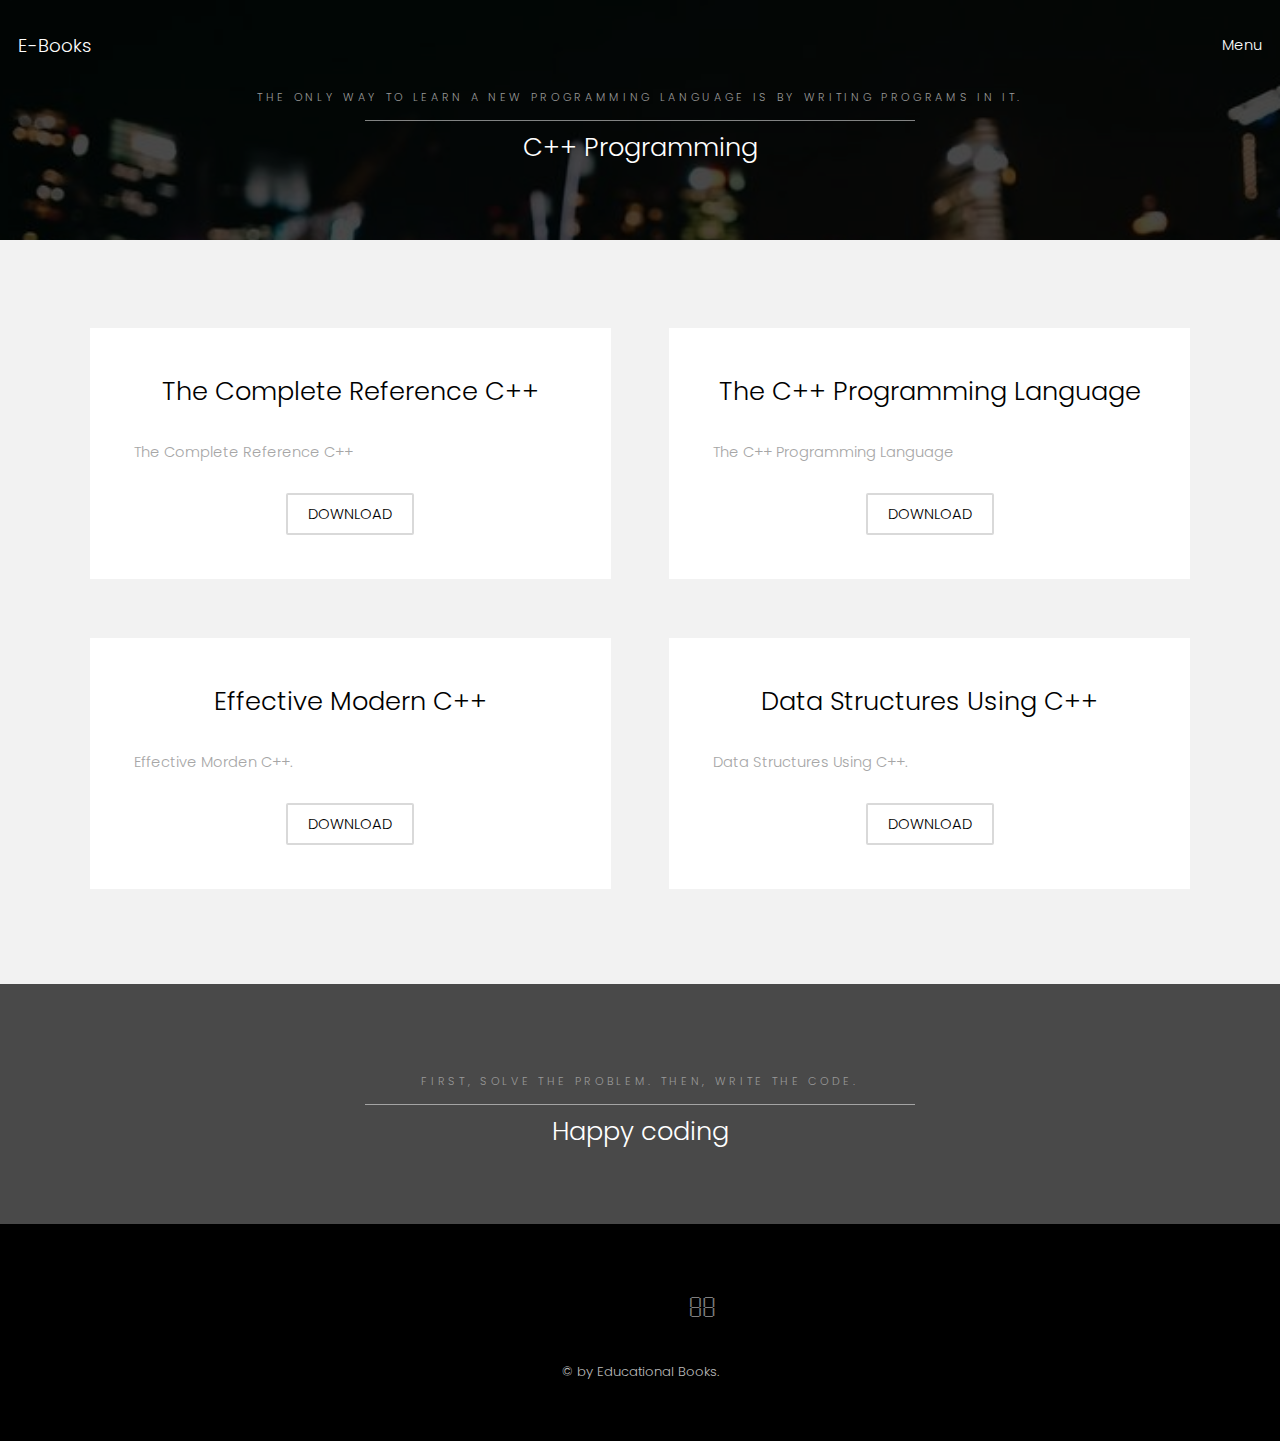
==== c++.html @ a34b933b "Create c++.html" ====
<!DOCTYPE HTML>

<html>

	<head>		<title>Programming E-Books by Educational Books</title>

		<meta charset="utf-8" />

		<meta name="viewport" content="width=device-width, initial-scale=1" />

		<link rel="stylesheet" href="assets/css/main.css" />

	</head>

	<body>

		<!-- Header -->

			<header id="header" class="alt">

				<div class="logo"><a href="index.html">E-Books</a></div>

				<a href="#menu">Menu</a>

			</header>

		<!-- Nav -->

			<nav id="menu">

				<ul class="links">

					<li><a href="index.html">Home</a></li>

					<li><a href="about.html">About</a></li>

				</ul>

			</nav>

		<!-- One -->

			<section id="two" class="wrapper style3">

				<div class="inner">

					<header class="align-center">

						<p>The only way to learn a new programming language is by writing programs in it.</p>

						<h2>C++ Programming</h2>

					</header>

				</div>

			</section>

		<!-- Two -->

			<section id="one" class="wrapper style2">

				<div class="inner">

					<div class="grid-style">

                        <div>

							<div class="box">

								<div class="image fit">

									<img src="images/c++01.jpg" alt="" />

								</div>

								<div class="content">

									<header class="align-center">

										<h2>The Complete Reference C++</h2>

									</header>

									<p>The Complete Reference C++</p>

									<footer class="align-center">

										<a href="#" class="button alt">Download</a>

									</footer>

								</div>

							</div>

						</div>

						<div>

							<div class="box">

								<div class="image fit">

									<img src="images/c++02.jpg" alt="" />

								</div>

								<div class="content">

									<header class="align-center">

										<h2>The C++ Programming Language</h2>

									</header>

									<p>The C++ Programming Language</p>

									<footer class="align-center">

										<a href="#" class="button alt">Download</a>

									</footer>

								</div>

							</div>

						</div>

						<div>

							<div class="box">

								<div class="image fit">

									<img src="images/c++03.jpg" alt="" />

								</div>

								<div class="content">

									<header class="align-center">

										<h2>Effective Modern C++</h2>

									</header>

									<p>Effective Morden C++.</p>

									<footer class="align-center">

										<a href="#" class="button alt">Download</a>

									</footer>

								</div>

							</div>

						</div>

						<div>

							<div class="box">

								<div class="image fit">

									<img src="images/c++04.jpg" alt="" />

								</div>

								<div class="content">

									<header class="align-center">

										<h2>Data Structures Using C++</h2>

									</header>

									<p>Data Structures Using C++.</p>

									<footer class="align-center">

										<a href="#" class="button alt">Download</a>

									</footer>

								</div>

							</div>

						</div>

					</div>

				</div>

			</section>

		<!-- Two -->

			<section id="two" class="wrapper style3">

				<div class="inner">

					<header class="align-center">

						<p>First, solve the problem. Then, write the code.</p>

						<h2>Happy coding</h2>

					</header>

				</div>

			</section>

		

		<!-- Footer -->

			<footer id="footer">

				<div class="container">

					<ul class="icons">

						<li><a href="https://docs.google.com/forms/d/105ndA__Loj4ukpNw7FNiuD5FoVOK4aC4L_nxwxYIgLY/edit?usp=sharing" class="icon fa-twitter"><span class="label">Twitter</span></a></li>

						<li><a href="https://docs.google.com/forms/d/105ndA__Loj4ukpNw7FNiuD5FoVOK4aC4L_nxwxYIgLY/edit?usp=sharing" class="icon fa-facebook"><span class="label">Facebook</span></a></li>

						<li><a href="https://docs.google.com/forms/d/105ndA__Loj4ukpNw7FNiuD5FoVOK4aC4L_nxwxYIgLY/edit?usp=sharing" class="icon fa-instagram"><span class="label">Instagram</span></a></li>

						<li><a href="https://docs.google.com/forms/d/105ndA__Loj4ukpNw7FNiuD5FoVOK4aC4L_nxwxYIgLY/edit?usp=sharing" class="icon fa-envelope-o"><span class="label">Email</span></a></li>

					</ul>

				</div>

				<div class="copyright">

					&copy; by Educational Books.

				</div>

			</footer>

		<!-- Scripts -->

			<script src="assets/js/jquery.min.js"></script>

			<script src="assets/js/jquery.scrollex.min.js"></script>

			<script src="assets/js/skel.min.js"></script>

			<script src="assets/js/util.js"></script>

			<script src="assets/js/main.js"></script>

	</body>

</html>
---- assets/css/main.css ----
@charset "UTF-8";
@import url(font-awesome.min.css);
@import url("https://fonts.googleapis.com/css?family=Poppins:300,400,500,600,700");

/*
	Hielo by TEMPLATED
	templated.co @templatedco
	Released for free under the Creative Commons Attribution 3.0 license (templated.co/license)
*/

/* Reset */

	html, body, div, span, applet, object, iframe, h1, h2, h3, h4, h5, h6, p, blockquote, pre, a, abbr, acronym, address, big, cite, code, del, dfn, em, img, ins, kbd, q, s, samp, small, strike, strong, sub, sup, tt, var, b, u, i, center, dl, dt, dd, ol, ul, li, fieldset, form, label, legend, table, caption, tbody, tfoot, thead, tr, th, td, article, aside, canvas, details, embed, figure, figcaption, footer, header, hgroup, menu, nav, output, ruby, section, summary, time, mark, audio, video {
		margin: 0;
		padding: 0;
		border: 0;
		font-size: 100%;
		font: inherit;
		vertical-align: baseline;
	}

	article, aside, details, figcaption, figure, footer, header, hgroup, menu, nav, section {
		display: block;
	}

	body {
		line-height: 1;
	}

	ol, ul {
		list-style: none;
	}

	blockquote, q {
		quotes: none;
	}

	blockquote:before, blockquote:after, q:before, q:after {
		content: '';
		content: none;
	}

	table {
		border-collapse: collapse;
		border-spacing: 0;
	}

	body {
		-webkit-text-size-adjust: none;
	}

/* Box Model */

	*, *:before, *:after {
		-moz-box-sizing: border-box;
		-webkit-box-sizing: border-box;
		box-sizing: border-box;
	}

/* Containers */

	.container {
		margin-left: auto;
		margin-right: auto;
	}

	.container.\31 25\25 {
		width: 100%;
		max-width: 100rem;
		min-width: 80rem;
	}

	.container.\37 5\25 {
		width: 60rem;
	}

	.container.\35 0\25 {
		width: 40rem;
	}

	.container.\32 5\25 {
		width: 20rem;
	}

	.container {
		width: 80rem;
	}

	@media screen and (max-width: 1680px) {

		.container.\31 25\25 {
			width: 100%;
			max-width: 100rem;
			min-width: 80rem;
		}

		.container.\37 5\25 {
			width: 60rem;
		}

		.container.\35 0\25 {
			width: 40rem;
		}

		.container.\32 5\25 {
			width: 20rem;
		}

		.container {
			width: 80rem;
		}

	}

	@media screen and (max-width: 1280px) {

		.container.\31 25\25 {
			width: 100%;
			max-width: 81.25rem;
			min-width: 65rem;
		}

		.container.\37 5\25 {
			width: 48.75rem;
		}

		.container.\35 0\25 {
			width: 32.5rem;
		}

		.container.\32 5\25 {
			width: 16.25rem;
		}

		.container {
			width: 65rem;
		}

	}

	@media screen and (max-width: 980px) {

		.container.\31 25\25 {
			width: 100%;
			max-width: 112.5%;
			min-width: 90%;
		}

		.container.\37 5\25 {
			width: 67.5%;
		}

		.container.\35 0\25 {
			width: 45%;
		}

		.container.\32 5\25 {
			width: 22.5%;
		}

		.container {
			width: 90%;
		}

	}

	@media screen and (max-width: 736px) {

		.container.\31 25\25 {
			width: 100%;
			max-width: 112.5%;
			min-width: 90%;
		}

		.container.\37 5\25 {
			width: 67.5%;
		}

		.container.\35 0\25 {
			width: 45%;
		}

		.container.\32 5\25 {
			width: 22.5%;
		}

		.container {
			width: 90% !important;
		}

	}

	@media screen and (max-width: 480px) {

		.container.\31 25\25 {
			width: 100%;
			max-width: 112.5%;
			min-width: 90%;
		}

		.container.\37 5\25 {
			width: 67.5%;
		}

		.container.\35 0\25 {
			width: 45%;
		}

		.container.\32 5\25 {
			width: 22.5%;
		}

		.container {
			width: 90% !important;
		}

	}

/* Grid */

	.row {
		border-bottom: solid 1px transparent;
		-moz-box-sizing: border-box;
		-webkit-box-sizing: border-box;
		box-sizing: border-box;
	}

	.row > * {
		float: left;
		-moz-box-sizing: border-box;
		-webkit-box-sizing: border-box;
		box-sizing: border-box;
	}

	.row:after, .row:before {
		content: '';
		display: block;
		clear: both;
		height: 0;
	}

	.row.uniform > * > :first-child {
		margin-top: 0;
	}

	.row.uniform > * > :last-child {
		margin-bottom: 0;
	}

	.row.\30 \25 > * {
		padding: 0 0 0 0rem;
	}

	.row.\30 \25 {
		margin: 0 0 -1px 0rem;
	}

	.row.uniform.\30 \25 > * {
		padding: 0rem 0 0 0rem;
	}

	.row.uniform.\30 \25 {
		margin: 0rem 0 -1px 0rem;
	}

	.row > * {
		padding: 0 0 0 2rem;
	}

	.row {
		margin: 0 0 -1px -2rem;
	}

	.row.uniform > * {
		padding: 2rem 0 0 2rem;
	}

	.row.uniform {
		margin: -2rem 0 -1px -2rem;
	}

	.row.\32 00\25 > * {
		padding: 0 0 0 4rem;
	}

	.row.\32 00\25 {
		margin: 0 0 -1px -4rem;
	}

	.row.uniform.\32 00\25 > * {
		padding: 4rem 0 0 4rem;
	}

	.row.uniform.\32 00\25 {
		margin: -4rem 0 -1px -4rem;
	}

	.row.\31 50\25 > * {
		padding: 0 0 0 3rem;
	}

	.row.\31 50\25 {
		margin: 0 0 -1px -3rem;
	}

	.row.uniform.\31 50\25 > * {
		padding: 3rem 0 0 3rem;
	}

	.row.uniform.\31 50\25 {
		margin: -3rem 0 -1px -3rem;
	}

	.row.\35 0\25 > * {
		padding: 0 0 0 1rem;
	}

	.row.\35 0\25 {
		margin: 0 0 -1px -1rem;
	}

	.row.uniform.\35 0\25 > * {
		padding: 1rem 0 0 1rem;
	}

	.row.uniform.\35 0\25 {
		margin: -1rem 0 -1px -1rem;
	}

	.row.\32 5\25 > * {
		padding: 0 0 0 0.5rem;
	}

	.row.\32 5\25 {
		margin: 0 0 -1px -0.5rem;
	}

	.row.uniform.\32 5\25 > * {
		padding: 0.5rem 0 0 0.5rem;
	}

	.row.uniform.\32 5\25 {
		margin: -0.5rem 0 -1px -0.5rem;
	}

	.\31 2u, .\31 2u\24 {
		width: 100%;
		clear: none;
		margin-left: 0;
	}

	.\31 1u, .\31 1u\24 {
		width: 91.6666666667%;
		clear: none;
		margin-left: 0;
	}

	.\31 0u, .\31 0u\24 {
		width: 83.3333333333%;
		clear: none;
		margin-left: 0;
	}

	.\39 u, .\39 u\24 {
		width: 75%;
		clear: none;
		margin-left: 0;
	}

	.\38 u, .\38 u\24 {
		width: 66.6666666667%;
		clear: none;
		margin-left: 0;
	}

	.\37 u, .\37 u\24 {
		width: 58.3333333333%;
		clear: none;
		margin-left: 0;
	}

	.\36 u, .\36 u\24 {
		width: 50%;
		clear: none;
		margin-left: 0;
	}

	.\35 u, .\35 u\24 {
		width: 41.6666666667%;
		clear: none;
		margin-left: 0;
	}

	.\34 u, .\34 u\24 {
		width: 33.3333333333%;
		clear: none;
		margin-left: 0;
	}

	.\33 u, .\33 u\24 {
		width: 25%;
		clear: none;
		margin-left: 0;
	}

	.\32 u, .\32 u\24 {
		width: 16.6666666667%;
		clear: none;
		margin-left: 0;
	}

	.\31 u, .\31 u\24 {
		width: 8.3333333333%;
		clear: none;
		margin-left: 0;
	}

	.\31 2u\24 + *,
	.\31 1u\24 + *,
	.\31 0u\24 + *,
	.\39 u\24 + *,
	.\38 u\24 + *,
	.\37 u\24 + *,
	.\36 u\24 + *,
	.\35 u\24 + *,
	.\34 u\24 + *,
	.\33 u\24 + *,
	.\32 u\24 + *,
	.\31 u\24 + * {
		clear: left;
	}

	.\-11u {
		margin-left: 91.66667%;
	}

	.\-10u {
		margin-left: 83.33333%;
	}

	.\-9u {
		margin-left: 75%;
	}

	.\-8u {
		margin-left: 66.66667%;
	}

	.\-7u {
		margin-left: 58.33333%;
	}

	.\-6u {
		margin-left: 50%;
	}

	.\-5u {
		margin-left: 41.66667%;
	}

	.\-4u {
		margin-left: 33.33333%;
	}

	.\-3u {
		margin-left: 25%;
	}

	.\-2u {
		margin-left: 16.66667%;
	}

	.\-1u {
		margin-left: 8.33333%;
	}

	@media screen and (max-width: 1680px) {

		.row > * {
			padding: 0 0 0 2rem;
		}

		.row {
			margin: 0 0 -1px -2rem;
		}

		.row.uniform > * {
			padding: 2rem 0 0 2rem;
		}

		.row.uniform {
			margin: -2rem 0 -1px -2rem;
		}

		.row.\32 00\25 > * {
			padding: 0 0 0 4rem;
		}

		.row.\32 00\25 {
			margin: 0 0 -1px -4rem;
		}

		.row.uniform.\32 00\25 > * {
			padding: 4rem 0 0 4rem;
		}

		.row.uniform.\32 00\25 {
			margin: -4rem 0 -1px -4rem;
		}

		.row.\31 50\25 > * {
			padding: 0 0 0 3rem;
		}

		.row.\31 50\25 {
			margin: 0 0 -1px -3rem;
		}

		.row.uniform.\31 50\25 > * {
			padding: 3rem 0 0 3rem;
		}

		.row.uniform.\31 50\25 {
			margin: -3rem 0 -1px -3rem;
		}

		.row.\35 0\25 > * {
			padding: 0 0 0 1rem;
		}

		.row.\35 0\25 {
			margin: 0 0 -1px -1rem;
		}

		.row.uniform.\35 0\25 > * {
			padding: 1rem 0 0 1rem;
		}

		.row.uniform.\35 0\25 {
			margin: -1rem 0 -1px -1rem;
		}

		.row.\32 5\25 > * {
			padding: 0 0 0 0.5rem;
		}

		.row.\32 5\25 {
			margin: 0 0 -1px -0.5rem;
		}

		.row.uniform.\32 5\25 > * {
			padding: 0.5rem 0 0 0.5rem;
		}

		.row.uniform.\32 5\25 {
			margin: -0.5rem 0 -1px -0.5rem;
		}

		.\31 2u\28xlarge\29, .\31 2u\24\28xlarge\29 {
			width: 100%;
			clear: none;
			margin-left: 0;
		}

		.\31 1u\28xlarge\29, .\31 1u\24\28xlarge\29 {
			width: 91.6666666667%;
			clear: none;
			margin-left: 0;
		}

		.\31 0u\28xlarge\29, .\31 0u\24\28xlarge\29 {
			width: 83.3333333333%;
			clear: none;
			margin-left: 0;
		}

		.\39 u\28xlarge\29, .\39 u\24\28xlarge\29 {
			width: 75%;
			clear: none;
			margin-left: 0;
		}

		.\38 u\28xlarge\29, .\38 u\24\28xlarge\29 {
			width: 66.6666666667%;
			clear: none;
			margin-left: 0;
		}

		.\37 u\28xlarge\29, .\37 u\24\28xlarge\29 {
			width: 58.3333333333%;
			clear: none;
			margin-left: 0;
		}

		.\36 u\28xlarge\29, .\36 u\24\28xlarge\29 {
			width: 50%;
			clear: none;
			margin-left: 0;
		}

		.\35 u\28xlarge\29, .\35 u\24\28xlarge\29 {
			width: 41.6666666667%;
			clear: none;
			margin-left: 0;
		}

		.\34 u\28xlarge\29, .\34 u\24\28xlarge\29 {
			width: 33.3333333333%;
			clear: none;
			margin-left: 0;
		}

		.\33 u\28xlarge\29, .\33 u\24\28xlarge\29 {
			width: 25%;
			clear: none;
			margin-left: 0;
		}

		.\32 u\28xlarge\29, .\32 u\24\28xlarge\29 {
			width: 16.6666666667%;
			clear: none;
			margin-left: 0;
		}

		.\31 u\28xlarge\29, .\31 u\24\28xlarge\29 {
			width: 8.3333333333%;
			clear: none;
			margin-left: 0;
		}

		.\31 2u\24\28xlarge\29 + *,
		.\31 1u\24\28xlarge\29 + *,
		.\31 0u\24\28xlarge\29 + *,
		.\39 u\24\28xlarge\29 + *,
		.\38 u\24\28xlarge\29 + *,
		.\37 u\24\28xlarge\29 + *,
		.\36 u\24\28xlarge\29 + *,
		.\35 u\24\28xlarge\29 + *,
		.\34 u\24\28xlarge\29 + *,
		.\33 u\24\28xlarge\29 + *,
		.\32 u\24\28xlarge\29 + *,
		.\31 u\24\28xlarge\29 + * {
			clear: left;
		}

		.\-11u\28xlarge\29 {
			margin-left: 91.66667%;
		}

		.\-10u\28xlarge\29 {
			margin-left: 83.33333%;
		}

		.\-9u\28xlarge\29 {
			margin-left: 75%;
		}

		.\-8u\28xlarge\29 {
			margin-left: 66.66667%;
		}

		.\-7u\28xlarge\29 {
			margin-left: 58.33333%;
		}

		.\-6u\28xlarge\29 {
			margin-left: 50%;
		}

		.\-5u\28xlarge\29 {
			margin-left: 41.66667%;
		}

		.\-4u\28xlarge\29 {
			margin-left: 33.33333%;
		}

		.\-3u\28xlarge\29 {
			margin-left: 25%;
		}

		.\-2u\28xlarge\29 {
			margin-left: 16.66667%;
		}

		.\-1u\28xlarge\29 {
			margin-left: 8.33333%;
		}

	}

	@media screen and (max-width: 1280px) {

		.row > * {
			padding: 0 0 0 1.5rem;
		}

		.row {
			margin: 0 0 -1px -1.5rem;
		}

		.row.uniform > * {
			padding: 1.5rem 0 0 1.5rem;
		}

		.row.uniform {
			margin: -1.5rem 0 -1px -1.5rem;
		}

		.row.\32 00\25 > * {
			padding: 0 0 0 3rem;
		}

		.row.\32 00\25 {
			margin: 0 0 -1px -3rem;
		}

		.row.uniform.\32 00\25 > * {
			padding: 3rem 0 0 3rem;
		}

		.row.uniform.\32 00\25 {
			margin: -3rem 0 -1px -3rem;
		}

		.row.\31 50\25 > * {
			padding: 0 0 0 2.25rem;
		}

		.row.\31 50\25 {
			margin: 0 0 -1px -2.25rem;
		}

		.row.uniform.\31 50\25 > * {
			padding: 2.25rem 0 0 2.25rem;
		}

		.row.uniform.\31 50\25 {
			margin: -2.25rem 0 -1px -2.25rem;
		}

		.row.\35 0\25 > * {
			padding: 0 0 0 0.75rem;
		}

		.row.\35 0\25 {
			margin: 0 0 -1px -0.75rem;
		}

		.row.uniform.\35 0\25 > * {
			padding: 0.75rem 0 0 0.75rem;
		}

		.row.uniform.\35 0\25 {
			margin: -0.75rem 0 -1px -0.75rem;
		}

		.row.\32 5\25 > * {
			padding: 0 0 0 0.375rem;
		}

		.row.\32 5\25 {
			margin: 0 0 -1px -0.375rem;
		}

		.row.uniform.\32 5\25 > * {
			padding: 0.375rem 0 0 0.375rem;
		}

		.row.uniform.\32 5\25 {
			margin: -0.375rem 0 -1px -0.375rem;
		}

		.\31 2u\28large\29, .\31 2u\24\28large\29 {
			width: 100%;
			clear: none;
			margin-left: 0;
		}

		.\31 1u\28large\29, .\31 1u\24\28large\29 {
			width: 91.6666666667%;
			clear: none;
			margin-left: 0;
		}

		.\31 0u\28large\29, .\31 0u\24\28large\29 {
			width: 83.3333333333%;
			clear: none;
			margin-left: 0;
		}

		.\39 u\28large\29, .\39 u\24\28large\29 {
			width: 75%;
			clear: none;
			margin-left: 0;
		}

		.\38 u\28large\29, .\38 u\24\28large\29 {
			width: 66.6666666667%;
			clear: none;
			margin-left: 0;
		}

		.\37 u\28large\29, .\37 u\24\28large\29 {
			width: 58.3333333333%;
			clear: none;
			margin-left: 0;
		}

		.\36 u\28large\29, .\36 u\24\28large\29 {
			width: 50%;
			clear: none;
			margin-left: 0;
		}

		.\35 u\28large\29, .\35 u\24\28large\29 {
			width: 41.6666666667%;
			clear: none;
			margin-left: 0;
		}

		.\34 u\28large\29, .\34 u\24\28large\29 {
			width: 33.3333333333%;
			clear: none;
			margin-left: 0;
		}

		.\33 u\28large\29, .\33 u\24\28large\29 {
			width: 25%;
			clear: none;
			margin-left: 0;
		}

		.\32 u\28large\29, .\32 u\24\28large\29 {
			width: 16.6666666667%;
			clear: none;
			margin-left: 0;
		}

		.\31 u\28large\29, .\31 u\24\28large\29 {
			width: 8.3333333333%;
			clear: none;
			margin-left: 0;
		}

		.\31 2u\24\28large\29 + *,
		.\31 1u\24\28large\29 + *,
		.\31 0u\24\28large\29 + *,
		.\39 u\24\28large\29 + *,
		.\38 u\24\28large\29 + *,
		.\37 u\24\28large\29 + *,
		.\36 u\24\28large\29 + *,
		.\35 u\24\28large\29 + *,
		.\34 u\24\28large\29 + *,
		.\33 u\24\28large\29 + *,
		.\32 u\24\28large\29 + *,
		.\31 u\24\28large\29 + * {
			clear: left;
		}

		.\-11u\28large\29 {
			margin-left: 91.66667%;
		}

		.\-10u\28large\29 {
			margin-left: 83.33333%;
		}

		.\-9u\28large\29 {
			margin-left: 75%;
		}

		.\-8u\28large\29 {
			margin-left: 66.66667%;
		}

		.\-7u\28large\29 {
			margin-left: 58.33333%;
		}

		.\-6u\28large\29 {
			margin-left: 50%;
		}

		.\-5u\28large\29 {
			margin-left: 41.66667%;
		}

		.\-4u\28large\29 {
			margin-left: 33.33333%;
		}

		.\-3u\28large\29 {
			margin-left: 25%;
		}

		.\-2u\28large\29 {
			margin-left: 16.66667%;
		}

		.\-1u\28large\29 {
			margin-left: 8.33333%;
		}

	}

	@media screen and (max-width: 980px) {

		.row > * {
			padding: 0 0 0 1.5rem;
		}

		.row {
			margin: 0 0 -1px -1.5rem;
		}

		.row.uniform > * {
			padding: 1.5rem 0 0 1.5rem;
		}

		.row.uniform {
			margin: -1.5rem 0 -1px -1.5rem;
		}

		.row.\32 00\25 > * {
			padding: 0 0 0 3rem;
		}

		.row.\32 00\25 {
			margin: 0 0 -1px -3rem;
		}

		.row.uniform.\32 00\25 > * {
			padding: 3rem 0 0 3rem;
		}

		.row.uniform.\32 00\25 {
			margin: -3rem 0 -1px -3rem;
		}

		.row.\31 50\25 > * {
			padding: 0 0 0 2.25rem;
		}

		.row.\31 50\25 {
			margin: 0 0 -1px -2.25rem;
		}

		.row.uniform.\31 50\25 > * {
			padding: 2.25rem 0 0 2.25rem;
		}

		.row.uniform.\31 50\25 {
			margin: -2.25rem 0 -1px -2.25rem;
		}

		.row.\35 0\25 > * {
			padding: 0 0 0 0.75rem;
		}

		.row.\35 0\25 {
			margin: 0 0 -1px -0.75rem;
		}

		.row.uniform.\35 0\25 > * {
			padding: 0.75rem 0 0 0.75rem;
		}

		.row.uniform.\35 0\25 {
			margin: -0.75rem 0 -1px -0.75rem;
		}

		.row.\32 5\25 > * {
			padding: 0 0 0 0.375rem;
		}

		.row.\32 5\25 {
			margin: 0 0 -1px -0.375rem;
		}

		.row.uniform.\32 5\25 > * {
			padding: 0.375rem 0 0 0.375rem;
		}

		.row.uniform.\32 5\25 {
			margin: -0.375rem 0 -1px -0.375rem;
		}

		.\31 2u\28medium\29, .\31 2u\24\28medium\29 {
			width: 100%;
			clear: none;
			margin-left: 0;
		}

		.\31 1u\28medium\29, .\31 1u\24\28medium\29 {
			width: 91.6666666667%;
			clear: none;
			margin-left: 0;
		}

		.\31 0u\28medium\29, .\31 0u\24\28medium\29 {
			width: 83.3333333333%;
			clear: none;
			margin-left: 0;
		}

		.\39 u\28medium\29, .\39 u\24\28medium\29 {
			width: 75%;
			clear: none;
			margin-left: 0;
		}

		.\38 u\28medium\29, .\38 u\24\28medium\29 {
			width: 66.6666666667%;
			clear: none;
			margin-left: 0;
		}

		.\37 u\28medium\29, .\37 u\24\28medium\29 {
			width: 58.3333333333%;
			clear: none;
			margin-left: 0;
		}

		.\36 u\28medium\29, .\36 u\24\28medium\29 {
			width: 50%;
			clear: none;
			margin-left: 0;
		}

		.\35 u\28medium\29, .\35 u\24\28medium\29 {
			width: 41.6666666667%;
			clear: none;
			margin-left: 0;
		}

		.\34 u\28medium\29, .\34 u\24\28medium\29 {
			width: 33.3333333333%;
			clear: none;
			margin-left: 0;
		}

		.\33 u\28medium\29, .\33 u\24\28medium\29 {
			width: 25%;
			clear: none;
			margin-left: 0;
		}

		.\32 u\28medium\29, .\32 u\24\28medium\29 {
			width: 16.6666666667%;
			clear: none;
			margin-left: 0;
		}

		.\31 u\28medium\29, .\31 u\24\28medium\29 {
			width: 8.3333333333%;
			clear: none;
			margin-left: 0;
		}

		.\31 2u\24\28medium\29 + *,
		.\31 1u\24\28medium\29 + *,
		.\31 0u\24\28medium\29 + *,
		.\39 u\24\28medium\29 + *,
		.\38 u\24\28medium\29 + *,
		.\37 u\24\28medium\29 + *,
		.\36 u\24\28medium\29 + *,
		.\35 u\24\28medium\29 + *,
		.\34 u\24\28medium\29 + *,
		.\33 u\24\28medium\29 + *,
		.\32 u\24\28medium\29 + *,
		.\31 u\24\28medium\29 + * {
			clear: left;
		}

		.\-11u\28medium\29 {
			margin-left: 91.66667%;
		}

		.\-10u\28medium\29 {
			margin-left: 83.33333%;
		}

		.\-9u\28medium\29 {
			margin-left: 75%;
		}

		.\-8u\28medium\29 {
			margin-left: 66.66667%;
		}

		.\-7u\28medium\29 {
			margin-left: 58.33333%;
		}

		.\-6u\28medium\29 {
			margin-left: 50%;
		}

		.\-5u\28medium\29 {
			margin-left: 41.66667%;
		}

		.\-4u\28medium\29 {
			margin-left: 33.33333%;
		}

		.\-3u\28medium\29 {
			margin-left: 25%;
		}

		.\-2u\28medium\29 {
			margin-left: 16.66667%;
		}

		.\-1u\28medium\29 {
			margin-left: 8.33333%;
		}

	}

	@media screen and (max-width: 736px) {

		.row > * {
			padding: 0 0 0 1.25rem;
		}

		.row {
			margin: 0 0 -1px -1.25rem;
		}

		.row.uniform > * {
			padding: 1.25rem 0 0 1.25rem;
		}

		.row.uniform {
			margin: -1.25rem 0 -1px -1.25rem;
		}

		.row.\32 00\25 > * {
			padding: 0 0 0 2.5rem;
		}

		.row.\32 00\25 {
			margin: 0 0 -1px -2.5rem;
		}

		.row.uniform.\32 00\25 > * {
			padding: 2.5rem 0 0 2.5rem;
		}

		.row.uniform.\32 00\25 {
			margin: -2.5rem 0 -1px -2.5rem;
		}

		.row.\31 50\25 > * {
			padding: 0 0 0 1.875rem;
		}

		.row.\31 50\25 {
			margin: 0 0 -1px -1.875rem;
		}

		.row.uniform.\31 50\25 > * {
			padding: 1.875rem 0 0 1.875rem;
		}

		.row.uniform.\31 50\25 {
			margin: -1.875rem 0 -1px -1.875rem;
		}

		.row.\35 0\25 > * {
			padding: 0 0 0 0.625rem;
		}

		.row.\35 0\25 {
			margin: 0 0 -1px -0.625rem;
		}

		.row.uniform.\35 0\25 > * {
			padding: 0.625rem 0 0 0.625rem;
		}

		.row.uniform.\35 0\25 {
			margin: -0.625rem 0 -1px -0.625rem;
		}

		.row.\32 5\25 > * {
			padding: 0 0 0 0.3125rem;
		}

		.row.\32 5\25 {
			margin: 0 0 -1px -0.3125rem;
		}

		.row.uniform.\32 5\25 > * {
			padding: 0.3125rem 0 0 0.3125rem;
		}

		.row.uniform.\32 5\25 {
			margin: -0.3125rem 0 -1px -0.3125rem;
		}

		.\31 2u\28small\29, .\31 2u\24\28small\29 {
			width: 100%;
			clear: none;
			margin-left: 0;
		}

		.\31 1u\28small\29, .\31 1u\24\28small\29 {
			width: 91.6666666667%;
			clear: none;
			margin-left: 0;
		}

		.\31 0u\28small\29, .\31 0u\24\28small\29 {
			width: 83.3333333333%;
			clear: none;
			margin-left: 0;
		}

		.\39 u\28small\29, .\39 u\24\28small\29 {
			width: 75%;
			clear: none;
			margin-left: 0;
		}

		.\38 u\28small\29, .\38 u\24\28small\29 {
			width: 66.6666666667%;
			clear: none;
			margin-left: 0;
		}

		.\37 u\28small\29, .\37 u\24\28small\29 {
			width: 58.3333333333%;
			clear: none;
			margin-left: 0;
		}

		.\36 u\28small\29, .\36 u\24\28small\29 {
			width: 50%;
			clear: none;
			margin-left: 0;
		}

		.\35 u\28small\29, .\35 u\24\28small\29 {
			width: 41.6666666667%;
			clear: none;
			margin-left: 0;
		}

		.\34 u\28small\29, .\34 u\24\28small\29 {
			width: 33.3333333333%;
			clear: none;
			margin-left: 0;
		}

		.\33 u\28small\29, .\33 u\24\28small\29 {
			width: 25%;
			clear: none;
			margin-left: 0;
		}

		.\32 u\28small\29, .\32 u\24\28small\29 {
			width: 16.6666666667%;
			clear: none;
			margin-left: 0;
		}

		.\31 u\28small\29, .\31 u\24\28small\29 {
			width: 8.3333333333%;
			clear: none;
			margin-left: 0;
		}

		.\31 2u\24\28small\29 + *,
		.\31 1u\24\28small\29 + *,
		.\31 0u\24\28small\29 + *,
		.\39 u\24\28small\29 + *,
		.\38 u\24\28small\29 + *,
		.\37 u\24\28small\29 + *,
		.\36 u\24\28small\29 + *,
		.\35 u\24\28small\29 + *,
		.\34 u\24\28small\29 + *,
		.\33 u\24\28small\29 + *,
		.\32 u\24\28small\29 + *,
		.\31 u\24\28small\29 + * {
			clear: left;
		}

		.\-11u\28small\29 {
			margin-left: 91.66667%;
		}

		.\-10u\28small\29 {
			margin-left: 83.33333%;
		}

		.\-9u\28small\29 {
			margin-left: 75%;
		}

		.\-8u\28small\29 {
			margin-left: 66.66667%;
		}

		.\-7u\28small\29 {
			margin-left: 58.33333%;
		}

		.\-6u\28small\29 {
			margin-left: 50%;
		}

		.\-5u\28small\29 {
			margin-left: 41.66667%;
		}

		.\-4u\28small\29 {
			margin-left: 33.33333%;
		}

		.\-3u\28small\29 {
			margin-left: 25%;
		}

		.\-2u\28small\29 {
			margin-left: 16.66667%;
		}

		.\-1u\28small\29 {
			margin-left: 8.33333%;
		}

	}

	@media screen and (max-width: 480px) {

		.row > * {
			padding: 0 0 0 1.25rem;
		}

		.row {
			margin: 0 0 -1px -1.25rem;
		}

		.row.uniform > * {
			padding: 1.25rem 0 0 1.25rem;
		}

		.row.uniform {
			margin: -1.25rem 0 -1px -1.25rem;
		}

		.row.\32 00\25 > * {
			padding: 0 0 0 2.5rem;
		}

		.row.\32 00\25 {
			margin: 0 0 -1px -2.5rem;
		}

		.row.uniform.\32 00\25 > * {
			padding: 2.5rem 0 0 2.5rem;
		}

		.row.uniform.\32 00\25 {
			margin: -2.5rem 0 -1px -2.5rem;
		}

		.row.\31 50\25 > * {
			padding: 0 0 0 1.875rem;
		}

		.row.\31 50\25 {
			margin: 0 0 -1px -1.875rem;
		}

		.row.uniform.\31 50\25 > * {
			padding: 1.875rem 0 0 1.875rem;
		}

		.row.uniform.\31 50\25 {
			margin: -1.875rem 0 -1px -1.875rem;
		}

		.row.\35 0\25 > * {
			padding: 0 0 0 0.625rem;
		}

		.row.\35 0\25 {
			margin: 0 0 -1px -0.625rem;
		}

		.row.uniform.\35 0\25 > * {
			padding: 0.625rem 0 0 0.625rem;
		}

		.row.uniform.\35 0\25 {
			margin: -0.625rem 0 -1px -0.625rem;
		}

		.row.\32 5\25 > * {
			padding: 0 0 0 0.3125rem;
		}

		.row.\32 5\25 {
			margin: 0 0 -1px -0.3125rem;
		}

		.row.uniform.\32 5\25 > * {
			padding: 0.3125rem 0 0 0.3125rem;
		}

		.row.uniform.\32 5\25 {
			margin: -0.3125rem 0 -1px -0.3125rem;
		}

		.\31 2u\28xsmall\29, .\31 2u\24\28xsmall\29 {
			width: 100%;
			clear: none;
			margin-left: 0;
		}

		.\31 1u\28xsmall\29, .\31 1u\24\28xsmall\29 {
			width: 91.6666666667%;
			clear: none;
			margin-left: 0;
		}

		.\31 0u\28xsmall\29, .\31 0u\24\28xsmall\29 {
			width: 83.3333333333%;
			clear: none;
			margin-left: 0;
		}

		.\39 u\28xsmall\29, .\39 u\24\28xsmall\29 {
			width: 75%;
			clear: none;
			margin-left: 0;
		}

		.\38 u\28xsmall\29, .\38 u\24\28xsmall\29 {
			width: 66.6666666667%;
			clear: none;
			margin-left: 0;
		}

		.\37 u\28xsmall\29, .\37 u\24\28xsmall\29 {
			width: 58.3333333333%;
			clear: none;
			margin-left: 0;
		}

		.\36 u\28xsmall\29, .\36 u\24\28xsmall\29 {
			width: 50%;
			clear: none;
			margin-left: 0;
		}

		.\35 u\28xsmall\29, .\35 u\24\28xsmall\29 {
			width: 41.6666666667%;
			clear: none;
			margin-left: 0;
		}

		.\34 u\28xsmall\29, .\34 u\24\28xsmall\29 {
			width: 33.3333333333%;
			clear: none;
			margin-left: 0;
		}

		.\33 u\28xsmall\29, .\33 u\24\28xsmall\29 {
			width: 25%;
			clear: none;
			margin-left: 0;
		}

		.\32 u\28xsmall\29, .\32 u\24\28xsmall\29 {
			width: 16.6666666667%;
			clear: none;
			margin-left: 0;
		}

		.\31 u\28xsmall\29, .\31 u\24\28xsmall\29 {
			width: 8.3333333333%;
			clear: none;
			margin-left: 0;
		}

		.\31 2u\24\28xsmall\29 + *,
		.\31 1u\24\28xsmall\29 + *,
		.\31 0u\24\28xsmall\29 + *,
		.\39 u\24\28xsmall\29 + *,
		.\38 u\24\28xsmall\29 + *,
		.\37 u\24\28xsmall\29 + *,
		.\36 u\24\28xsmall\29 + *,
		.\35 u\24\28xsmall\29 + *,
		.\34 u\24\28xsmall\29 + *,
		.\33 u\24\28xsmall\29 + *,
		.\32 u\24\28xsmall\29 + *,
		.\31 u\24\28xsmall\29 + * {
			clear: left;
		}

		.\-11u\28xsmall\29 {
			margin-left: 91.66667%;
		}

		.\-10u\28xsmall\29 {
			margin-left: 83.33333%;
		}

		.\-9u\28xsmall\29 {
			margin-left: 75%;
		}

		.\-8u\28xsmall\29 {
			margin-left: 66.66667%;
		}

		.\-7u\28xsmall\29 {
			margin-left: 58.33333%;
		}

		.\-6u\28xsmall\29 {
			margin-left: 50%;
		}

		.\-5u\28xsmall\29 {
			margin-left: 41.66667%;
		}

		.\-4u\28xsmall\29 {
			margin-left: 33.33333%;
		}

		.\-3u\28xsmall\29 {
			margin-left: 25%;
		}

		.\-2u\28xsmall\29 {
			margin-left: 16.66667%;
		}

		.\-1u\28xsmall\29 {
			margin-left: 8.33333%;
		}

	}

/* Basic */

	@-ms-viewport {
		width: device-width;
	}

	body {
		-ms-overflow-style: scrollbar;
	}

	@media screen and (max-width: 480px) {

		html, body {
			min-width: 320px;
		}

	}

	body {
		background: #fff;
	}

		body.is-loading *, body.is-loading *:before, body.is-loading *:after {
			-moz-animation: none !important;
			-webkit-animation: none !important;
			-ms-animation: none !important;
			animation: none !important;
			-moz-transition: none !important;
			-webkit-transition: none !important;
			-ms-transition: none !important;
			transition: none !important;
		}

/* Type */

	html {
		font-size: 13pt;
	}

		@media screen and (max-width: 1680px) {

			html {
				font-size: 11pt;
			}

		}

		@media screen and (max-width: 1280px) {

			html {
				font-size: 11pt;
			}

		}

		@media screen and (max-width: 980px) {

			html {
				font-size: 12pt;
			}

		}

		@media screen and (max-width: 736px) {

			html {
				font-size: 12pt;
			}

		}

		@media screen and (max-width: 480px) {

			html {
				font-size: 12pt;
			}

		}

	body {
		background-color: #fff;
		color: #444;
	}

	body, input, select, textarea {
		font-family: "Poppins", sans-serif;
		font-weight: 300;
		font-size: 1rem;
		line-height: 1.65;
	}

	a {
		text-decoration: underline;
	}

		a:hover {
			text-decoration: none;
		}

	strong, b {
		font-weight: 600;
	}

	em, i {
		font-style: italic;
	}

	p {
		margin: 0 0 2rem 0;
	}

		p.special {
			text-transform: uppercase;
			font-size: .75rem;
			font-weight: 300;
			margin: 0 0 .5rem 0;
			padding: 0 0 1rem 0;
			letter-spacing: .25rem;
		}

			p.special:after {
				content: '';
				position: absolute;
				margin: auto;
				right: 0;
				bottom: 0;
				left: 0;
				width: 50%;
				height: 1px;
				background-color: rgba(0, 0, 0, 0.125);
			}

	h1, h2, h3, h4, h5, h6 {
		font-weight: 300;
		line-height: 1.5;
		margin: 0 0 1rem 0;
	}

		h1 a, h2 a, h3 a, h4 a, h5 a, h6 a {
			color: inherit;
			text-decoration: none;
		}

	h2 {
		font-size: 1.75rem;
	}

	h3 {
		font-size: 1.35rem;
	}

	h4 {
		font-size: 1.1rem;
	}

	h5 {
		font-size: 0.9rem;
	}

	h6 {
		font-size: 0.7rem;
	}

	sub {
		font-size: 0.8rem;
		position: relative;
		top: 0.5rem;
	}

	sup {
		font-size: 0.8rem;
		position: relative;
		top: -0.5rem;
	}

	blockquote {
		border-left: solid 4px;
		font-style: italic;
		margin: 0 0 2rem 0;
		padding: 0.5rem 0 0.5rem 2rem;
	}

	code {
		border-radius: 2px;
		border: solid 1px;
		font-family: "Courier New", monospace;
		font-size: 0.9rem;
		margin: 0 0.25rem;
		padding: 0.25rem 0.65rem;
	}

	pre {
		-webkit-overflow-scrolling: touch;
		font-family: "Courier New", monospace;
		font-size: 0.9rem;
		margin: 0 0 2rem 0;
	}

		pre code {
			display: block;
			line-height: 1.75;
			padding: 1rem 1.5rem;
			overflow-x: auto;
		}

	hr {
		border: 0;
		border-bottom: solid 1px;
		margin: 2rem 0;
	}

		hr.major {
			margin: 3rem 0;
		}

	.align-left {
		text-align: left;
	}

	.align-center {
		text-align: center;
	}

	.align-right {
		text-align: right;
	}

	input, select, textarea {
		color: #555;
	}

	a {
		color: #8a4680;
	}

	strong, b {
		color: #555;
	}

	h1, h2, h3, h4, h5, h6 {
		color: #555;
	}

	blockquote {
		border-left-color: rgba(144, 144, 144, 0.25);
	}

	code {
		background: rgba(144, 144, 144, 0.075);
		border-color: rgba(144, 144, 144, 0.25);
	}

	hr {
		border-bottom-color: rgba(144, 144, 144, 0.25);
	}

/* Box */

	.box {
		margin-bottom: 2rem;
		background: #FFF;
	}

		.box .image.fit {
			margin: 0;
			border-radius: 0;
		}

			.box .image.fit img {
				border-radius: 0;
			}

		.box header h2 {
			margin-bottom: 2rem;
		}

		.box header p {
			text-transform: uppercase;
			font-size: .75rem;
			font-weight: 300;
			margin: 0 0 .25rem 0;
			padding: 0 0 .75rem 0;
			letter-spacing: .25rem;
		}

			.box header p:after {
				content: '';
				position: absolute;
				margin: auto;
				right: 0;
				bottom: 0;
				left: 0;
				width: 50%;
				height: 1px;
				background-color: rgba(0, 0, 0, 0.125);
			}

		.box .content {
			padding: 3rem;
		}

		.box > :last-child,
		.box > :last-child > :last-child,
		.box > :last-child > :last-child > :last-child {
			margin-bottom: 0;
		}

		.box.alt {
			border: 0;
			border-radius: 0;
			padding: 0;
		}

		@media screen and (max-width: 736px) {

			.box .content {
				padding: 2rem;
			}

		}

	.box {
		border-color: rgba(144, 144, 144, 0.25);
	}

/* Button */

	input[type="submit"],
	input[type="reset"],
	input[type="button"],
	button,
	.button {
		-moz-appearance: none;
		-webkit-appearance: none;
		-ms-appearance: none;
		appearance: none;
		-moz-transition: background-color 0.2s ease-in-out, color 0.2s ease-in-out;
		-webkit-transition: background-color 0.2s ease-in-out, color 0.2s ease-in-out;
		-ms-transition: background-color 0.2s ease-in-out, color 0.2s ease-in-out;
		transition: background-color 0.2s ease-in-out, color 0.2s ease-in-out;
		border-radius: 2px;
		border: 0;
		cursor: pointer;
		display: inline-block;
		font-weight: 300;
		height: 2.85rem;
		line-height: 2.95rem;
		padding: 0 1.5rem;
		text-align: center;
		text-decoration: none;
		text-transform: uppercase;
		white-space: nowrap;
	}

		input[type="submit"].icon,
		input[type="reset"].icon,
		input[type="button"].icon,
		button.icon,
		.button.icon {
			padding-left: 1.35rem;
		}

			input[type="submit"].icon:before,
			input[type="reset"].icon:before,
			input[type="button"].icon:before,
			button.icon:before,
			.button.icon:before {
				margin-right: 0.5rem;
			}

		input[type="submit"].fit,
		input[type="reset"].fit,
		input[type="button"].fit,
		button.fit,
		.button.fit {
			display: block;
			margin: 0 0 1rem 0;
			width: 100%;
		}

		input[type="submit"].small,
		input[type="reset"].small,
		input[type="button"].small,
		button.small,
		.button.small {
			font-size: 0.8rem;
		}

		input[type="submit"].big,
		input[type="reset"].big,
		input[type="button"].big,
		button.big,
		.button.big {
			font-size: 1.35rem;
		}

		input[type="submit"].disabled, input[type="submit"]:disabled,
		input[type="reset"].disabled,
		input[type="reset"]:disabled,
		input[type="button"].disabled,
		input[type="button"]:disabled,
		button.disabled,
		button:disabled,
		.button.disabled,
		.button:disabled {
			-moz-pointer-events: none;
			-webkit-pointer-events: none;
			-ms-pointer-events: none;
			pointer-events: none;
			opacity: 0.25;
		}

		@media screen and (max-width: 480px) {

			input[type="submit"],
			input[type="reset"],
			input[type="button"],
			button,
			.button {
				padding: 0;
				width: 100%;
			}

		}

	input[type="submit"],
	input[type="reset"],
	input[type="button"],
	button,
	.button {
		background-color: #f2f2f2;
		color: #000 !important;
	}

		input[type="submit"]:hover,
		input[type="reset"]:hover,
		input[type="button"]:hover,
		button:hover,
		.button:hover {
			background-color: white;
		}

		input[type="submit"]:active,
		input[type="reset"]:active,
		input[type="button"]:active,
		button:active,
		.button:active {
			background-color: #e5e5e5;
		}

		input[type="submit"].alt,
		input[type="reset"].alt,
		input[type="button"].alt,
		button.alt,
		.button.alt {
			background-color: transparent;
			box-shadow: inset 0 0 0 2px rgba(144, 144, 144, 0.25);
			color: #555 !important;
		}

			input[type="submit"].alt:hover,
			input[type="reset"].alt:hover,
			input[type="button"].alt:hover,
			button.alt:hover,
			.button.alt:hover {
				background-color: rgba(144, 144, 144, 0.075);
			}

			input[type="submit"].alt:active,
			input[type="reset"].alt:active,
			input[type="button"].alt:active,
			button.alt:active,
			.button.alt:active {
				background-color: rgba(144, 144, 144, 0.2);
			}

			input[type="submit"].alt.icon:before,
			input[type="reset"].alt.icon:before,
			input[type="button"].alt.icon:before,
			button.alt.icon:before,
			.button.alt.icon:before {
				color: #bbb;
			}

		input[type="submit"].special,
		input[type="reset"].special,
		input[type="button"].special,
		button.special,
		.button.special {
			background-color: #8a4680;
			color: #ffffff !important;
		}

			input[type="submit"].special:hover,
			input[type="reset"].special:hover,
			input[type="button"].special:hover,
			button.special:hover,
			.button.special:hover {
				background-color: #9b4f90;
			}

			input[type="submit"].special:active,
			input[type="reset"].special:active,
			input[type="button"].special:active,
			button.special:active,
			.button.special:active {
				background-color: #793d70;
			}

/* Form */

	form {
		margin: 0 0 2rem 0;
	}

	label {
		display: block;
		font-size: 0.9rem;
		font-weight: 700;
		margin: 0 0 1rem 0;
	}

	input[type="text"],
	input[type="password"],
	input[type="email"],
	select,
	textarea {
		-moz-appearance: none;
		-webkit-appearance: none;
		-ms-appearance: none;
		appearance: none;
		border-radius: 2px;
		border: none;
		border: solid 1px;
		color: inherit;
		display: block;
		outline: 0;
		padding: 0 1rem;
		text-decoration: none;
		width: 100%;
	}

		input[type="text"]:invalid,
		input[type="password"]:invalid,
		input[type="email"]:invalid,
		select:invalid,
		textarea:invalid {
			box-shadow: none;
		}

	.select-wrapper {
		text-decoration: none;
		display: block;
		position: relative;
	}

		.select-wrapper:before {
			-moz-osx-font-smoothing: grayscale;
			-webkit-font-smoothing: antialiased;
			font-family: FontAwesome;
			font-style: normal;
			font-weight: normal;
			text-transform: none !important;
		}

		.select-wrapper:before {
			content: '\f078';
			display: block;
			height: 2.75rem;
			line-height: 2.75rem;
			pointer-events: none;
			position: absolute;
			right: 0;
			text-align: center;
			top: 0;
			width: 2.75rem;
		}

		.select-wrapper select::-ms-expand {
			display: none;
		}

	input[type="text"],
	input[type="password"],
	input[type="email"],
	select {
		height: 2.75rem;
	}

	textarea {
		padding: 0.75rem 1rem;
	}

	input[type="checkbox"],
	input[type="radio"] {
		-moz-appearance: none;
		-webkit-appearance: none;
		-ms-appearance: none;
		appearance: none;
		display: block;
		float: left;
		margin-right: -2rem;
		opacity: 0;
		width: 1rem;
		z-index: -1;
	}

		input[type="checkbox"] + label,
		input[type="radio"] + label {
			text-decoration: none;
			cursor: pointer;
			display: inline-block;
			font-size: 1rem;
			font-weight: 400;
			padding-left: 2.4rem;
			padding-right: 0.75rem;
			position: relative;
		}

			input[type="checkbox"] + label:before,
			input[type="radio"] + label:before {
				-moz-osx-font-smoothing: grayscale;
				-webkit-font-smoothing: antialiased;
				font-family: FontAwesome;
				font-style: normal;
				font-weight: normal;
				text-transform: none !important;
			}

			input[type="checkbox"] + label:before,
			input[type="radio"] + label:before {
				border-radius: 2px;
				border: solid 1px;
				content: '';
				display: inline-block;
				height: 1.65rem;
				left: 0;
				line-height: 1.58125rem;
				position: absolute;
				text-align: center;
				top: 0;
				width: 1.65rem;
			}

		input[type="checkbox"]:checked + label:before,
		input[type="radio"]:checked + label:before {
			content: '\f00c';
		}

	input[type="checkbox"] + label:before {
		border-radius: 2px;
	}

	input[type="radio"] + label:before {
		border-radius: 100%;
	}

	::-webkit-input-placeholder {
		opacity: 1.0;
	}

	:-moz-placeholder {
		opacity: 1.0;
	}

	::-moz-placeholder {
		opacity: 1.0;
	}

	:-ms-input-placeholder {
		opacity: 1.0;
	}

	.formerize-placeholder {
		opacity: 1.0;
	}

	label {
		color: #555;
	}

	input[type="text"],
	input[type="password"],
	input[type="email"],
	select,
	textarea {
		background: rgba(144, 144, 144, 0.075);
		border-color: rgba(144, 144, 144, 0.25);
	}

		input[type="text"]:focus,
		input[type="password"]:focus,
		input[type="email"]:focus,
		select:focus,
		textarea:focus {
			border-color: #8a4680;
			box-shadow: 0 0 0 1px #8a4680;
		}

	.select-wrapper:before {
		color: rgba(144, 144, 144, 0.25);
	}

	input[type="checkbox"] + label,
	input[type="radio"] + label {
		color: #444;
	}

		input[type="checkbox"] + label:before,
		input[type="radio"] + label:before {
			background: rgba(144, 144, 144, 0.075);
			border-color: rgba(144, 144, 144, 0.25);
		}

	input[type="checkbox"]:checked + label:before,
	input[type="radio"]:checked + label:before {
		background-color: #8a4680;
		border-color: #8a4680;
		color: #ffffff;
	}

	input[type="checkbox"]:focus + label:before,
	input[type="radio"]:focus + label:before {
		border-color: #8a4680;
		box-shadow: 0 0 0 1px #8a4680;
	}

	::-webkit-input-placeholder {
		color: #bbb !important;
	}

	:-moz-placeholder {
		color: #bbb !important;
	}

	::-moz-placeholder {
		color: #bbb !important;
	}

	:-ms-input-placeholder {
		color: #bbb !important;
	}

	.formerize-placeholder {
		color: #bbb !important;
	}

/* Icon */

	.icon {
		text-decoration: none;
		border-bottom: none;
		position: relative;
	}

		.icon:before {
			-moz-osx-font-smoothing: grayscale;
			-webkit-font-smoothing: antialiased;
			font-family: FontAwesome;
			font-style: normal;
			font-weight: normal;
			text-transform: none !important;
		}

		.icon > .label {
			display: none;
		}

/* Image */

	.image {
		border-radius: 2px;
		border: 0;
		display: inline-block;
		position: relative;
	}

		.image img {
			border-radius: 2px;
			display: block;
		}

		.image.left, .image.right {
			max-width: 40%;
		}

			.image.left img, .image.right img {
				width: 100%;
			}

		.image.left {
			float: left;
			margin: 0 1.5rem 1rem 0;
			top: 0.25rem;
		}

		.image.right {
			float: right;
			margin: 0 0 1rem 1.5rem;
			top: 0.25rem;
		}

		.image.fit {
			display: block;
			margin: 0 0 2rem 0;
			width: 100%;
		}

			.image.fit img {
				width: 100%;
			}

		.image.main {
			display: block;
			margin: 0 0 3rem 0;
			width: 100%;
		}

			.image.main img {
				width: 100%;
			}

/* List */

	ol {
		list-style: decimal;
		margin: 0 0 2rem 0;
		padding-left: 1.25rem;
	}

		ol li {
			padding-left: 0.25rem;
		}

	ul {
		list-style: disc;
		margin: 0 0 2rem 0;
		padding-left: 1rem;
	}

		ul li {
			padding-left: 0.5rem;
		}

		ul.alt {
			list-style: none;
			padding-left: 0;
		}

			ul.alt li {
				border-top: solid 1px;
				padding: 0.5rem 0;
			}

				ul.alt li:first-child {
					border-top: 0;
					padding-top: 0;
				}

		ul.icons {
			cursor: default;
			list-style: none;
			padding-left: 0;
		}

			ul.icons li {
				display: inline-block;
				padding: 0 1rem 0 0;
			}

				ul.icons li:last-child {
					padding-right: 0;
				}

				ul.icons li .icon:before {
					font-size: 2rem;
				}

		ul.actions {
			cursor: default;
			list-style: none;
			padding-left: 0;
		}

			ul.actions li {
				display: inline-block;
				padding: 0 1rem 0 0;
				vertical-align: middle;
			}

				ul.actions li:last-child {
					padding-right: 0;
				}

			ul.actions.small li {
				padding: 0 0.5rem 0 0;
			}

			ul.actions.vertical li {
				display: block;
				padding: 1rem 0 0 0;
			}

				ul.actions.vertical li:first-child {
					padding-top: 0;
				}

				ul.actions.vertical li > * {
					margin-bottom: 0;
				}

			ul.actions.vertical.small li {
				padding: 0.5rem 0 0 0;
			}

				ul.actions.vertical.small li:first-child {
					padding-top: 0;
				}

			ul.actions.fit {
				display: table;
				margin-left: -1rem;
				padding: 0;
				table-layout: fixed;
				width: calc(100% + 1rem);
			}

				ul.actions.fit li {
					display: table-cell;
					padding: 0 0 0 1rem;
				}

					ul.actions.fit li > * {
						margin-bottom: 0;
					}

				ul.actions.fit.small {
					margin-left: -0.5rem;
					width: calc(100% + 0.5rem);
				}

					ul.actions.fit.small li {
						padding: 0 0 0 0.5rem;
					}

			@media screen and (max-width: 480px) {

				ul.actions {
					margin: 0 0 2rem 0;
				}

					ul.actions li {
						padding: 1rem 0 0 0;
						display: block;
						text-align: center;
						width: 100%;
					}

						ul.actions li:first-child {
							padding-top: 0;
						}

						ul.actions li > * {
							width: 100%;
							margin: 0 !important;
						}

							ul.actions li > *.icon:before {
								margin-left: -2rem;
							}

					ul.actions.small li {
						padding: 0.5rem 0 0 0;
					}

						ul.actions.small li:first-child {
							padding-top: 0;
						}

			}

	dl {
		margin: 0 0 2rem 0;
	}

		dl dt {
			display: block;
			font-weight: 700;
			margin: 0 0 1rem 0;
		}

		dl dd {
			margin-left: 2rem;
		}

	ul.alt li {
		border-top-color: rgba(144, 144, 144, 0.25);
	}

/* Section/Article */

	section.special, article.special {
		text-align: center;
	}

	header p {
		position: relative;
		margin: 0 0 1.5rem 0;
	}

	header h2 + p {
		font-size: 1.25rem;
		margin-top: -1rem;
	}

	header h3 + p {
		font-size: 1.1rem;
		margin-top: -0.8rem;
	}

	header h4 + p,
	header h5 + p,
	header h6 + p {
		font-size: 0.9rem;
		margin-top: -0.6rem;
	}

	header p {
		color: #bbb;
	}

/* Table */

	.table-wrapper {
		-webkit-overflow-scrolling: touch;
		overflow-x: auto;
	}

	table {
		margin: 0 0 2rem 0;
		width: 100%;
	}

		table tbody tr {
			border: solid 1px;
			border-left: 0;
			border-right: 0;
		}

		table td {
			padding: 0.75rem 0.75rem;
		}

		table th {
			font-size: 0.9rem;
			font-weight: 700;
			padding: 0 0.75rem 0.75rem 0.75rem;
			text-align: left;
		}

		table thead {
			border-bottom: solid 2px;
		}

		table tfoot {
			border-top: solid 2px;
		}

		table.alt {
			border-collapse: separate;
		}

			table.alt tbody tr td {
				border: solid 1px;
				border-left-width: 0;
				border-top-width: 0;
			}

				table.alt tbody tr td:first-child {
					border-left-width: 1px;
				}

			table.alt tbody tr:first-child td {
				border-top-width: 1px;
			}

			table.alt thead {
				border-bottom: 0;
			}

			table.alt tfoot {
				border-top: 0;
			}

	table tbody tr {
		border-color: rgba(144, 144, 144, 0.25);
	}

		table tbody tr:nth-child(2n + 1) {
			background-color: rgba(144, 144, 144, 0.075);
		}

	table th {
		color: #555;
	}

	table thead {
		border-bottom-color: rgba(144, 144, 144, 0.25);
	}

	table tfoot {
		border-top-color: rgba(144, 144, 144, 0.25);
	}

	table.alt tbody tr td {
		border-color: rgba(144, 144, 144, 0.25);
	}

/* Wrapper */

	.wrapper {
		padding: 6rem 0 4rem 0 ;
		position: relative;
		margin: 0;
	}

		.wrapper > .inner {
			margin: 0 auto;
			width: 80rem;
		}

		.wrapper.style1 {
			background-color: #8a4680;
			color: #e2d1df;
		}

			.wrapper.style1 input, .wrapper.style1 select, .wrapper.style1 textarea {
				color: #ffffff;
			}

			.wrapper.style1 a {
				color: #ffffff;
			}

			.wrapper.style1 strong, .wrapper.style1 b {
				color: #ffffff;
			}

			.wrapper.style1 h1, .wrapper.style1 h2, .wrapper.style1 h3, .wrapper.style1 h4, .wrapper.style1 h5, .wrapper.style1 h6 {
				color: #ffffff;
			}

			.wrapper.style1 blockquote {
				border-left-color: rgba(255, 255, 255, 0.25);
			}

			.wrapper.style1 code {
				background: rgba(255, 255, 255, 0.075);
				border-color: rgba(255, 255, 255, 0.25);
			}

			.wrapper.style1 hr {
				border-bottom-color: rgba(255, 255, 255, 0.25);
			}

			.wrapper.style1 .box {
				border-color: rgba(255, 255, 255, 0.25);
			}

			.wrapper.style1 input[type="submit"],
			.wrapper.style1 input[type="reset"],
			.wrapper.style1 input[type="button"],
			.wrapper.style1 button,
			.wrapper.style1 .button {
				background-color: #f2f2f2;
				color: #000 !important;
			}

				.wrapper.style1 input[type="submit"]:hover,
				.wrapper.style1 input[type="reset"]:hover,
				.wrapper.style1 input[type="button"]:hover,
				.wrapper.style1 button:hover,
				.wrapper.style1 .button:hover {
					background-color: white;
				}

				.wrapper.style1 input[type="submit"]:active,
				.wrapper.style1 input[type="reset"]:active,
				.wrapper.style1 input[type="button"]:active,
				.wrapper.style1 button:active,
				.wrapper.style1 .button:active {
					background-color: #e5e5e5;
				}

				.wrapper.style1 input[type="submit"].alt,
				.wrapper.style1 input[type="reset"].alt,
				.wrapper.style1 input[type="button"].alt,
				.wrapper.style1 button.alt,
				.wrapper.style1 .button.alt {
					background-color: transparent;
					box-shadow: inset 0 0 0 2px rgba(255, 255, 255, 0.25);
					color: #ffffff !important;
				}

					.wrapper.style1 input[type="submit"].alt:hover,
					.wrapper.style1 input[type="reset"].alt:hover,
					.wrapper.style1 input[type="button"].alt:hover,
					.wrapper.style1 button.alt:hover,
					.wrapper.style1 .button.alt:hover {
						background-color: rgba(255, 255, 255, 0.075);
					}

					.wrapper.style1 input[type="submit"].alt:active,
					.wrapper.style1 input[type="reset"].alt:active,
					.wrapper.style1 input[type="button"].alt:active,
					.wrapper.style1 button.alt:active,
					.wrapper.style1 .button.alt:active {
						background-color: rgba(255, 255, 255, 0.2);
					}

					.wrapper.style1 input[type="submit"].alt.icon:before,
					.wrapper.style1 input[type="reset"].alt.icon:before,
					.wrapper.style1 input[type="button"].alt.icon:before,
					.wrapper.style1 button.alt.icon:before,
					.wrapper.style1 .button.alt.icon:before {
						color: #d0b5cc;
					}

				.wrapper.style1 input[type="submit"].special,
				.wrapper.style1 input[type="reset"].special,
				.wrapper.style1 input[type="button"].special,
				.wrapper.style1 button.special,
				.wrapper.style1 .button.special {
					background-color: #ffffff;
					color: #8a4680 !important;
				}

			.wrapper.style1 label {
				color: #ffffff;
			}

			.wrapper.style1 input[type="text"],
			.wrapper.style1 input[type="password"],
			.wrapper.style1 input[type="email"],
			.wrapper.style1 select,
			.wrapper.style1 textarea {
				background: rgba(255, 255, 255, 0.075);
				border-color: rgba(255, 255, 255, 0.25);
			}

				.wrapper.style1 input[type="text"]:focus,
				.wrapper.style1 input[type="password"]:focus,
				.wrapper.style1 input[type="email"]:focus,
				.wrapper.style1 select:focus,
				.wrapper.style1 textarea:focus {
					border-color: #ffffff;
					box-shadow: 0 0 0 1px #ffffff;
				}

			.wrapper.style1 .select-wrapper:before {
				color: rgba(255, 255, 255, 0.25);
			}

			.wrapper.style1 input[type="checkbox"] + label,
			.wrapper.style1 input[type="radio"] + label {
				color: #e2d1df;
			}

				.wrapper.style1 input[type="checkbox"] + label:before,
				.wrapper.style1 input[type="radio"] + label:before {
					background: rgba(255, 255, 255, 0.075);
					border-color: rgba(255, 255, 255, 0.25);
				}

			.wrapper.style1 input[type="checkbox"]:checked + label:before,
			.wrapper.style1 input[type="radio"]:checked + label:before {
				background-color: #ffffff;
				border-color: #ffffff;
				color: #8a4680;
			}

			.wrapper.style1 input[type="checkbox"]:focus + label:before,
			.wrapper.style1 input[type="radio"]:focus + label:before {
				border-color: #ffffff;
				box-shadow: 0 0 0 1px #ffffff;
			}

			.wrapper.style1 ::-webkit-input-placeholder {
				color: #d0b5cc !important;
			}

			.wrapper.style1 :-moz-placeholder {
				color: #d0b5cc !important;
			}

			.wrapper.style1 ::-moz-placeholder {
				color: #d0b5cc !important;
			}

			.wrapper.style1 :-ms-input-placeholder {
				color: #d0b5cc !important;
			}

			.wrapper.style1 .formerize-placeholder {
				color: #d0b5cc !important;
			}

			.wrapper.style1 ul.alt li {
				border-top-color: rgba(255, 255, 255, 0.25);
			}

			.wrapper.style1 header p {
				color: #d0b5cc;
			}

			.wrapper.style1 table tbody tr {
				border-color: rgba(255, 255, 255, 0.25);
			}

				.wrapper.style1 table tbody tr:nth-child(2n + 1) {
					background-color: rgba(255, 255, 255, 0.075);
				}

			.wrapper.style1 table th {
				color: #ffffff;
			}

			.wrapper.style1 table thead {
				border-bottom-color: rgba(255, 255, 255, 0.25);
			}

			.wrapper.style1 table tfoot {
				border-top-color: rgba(255, 255, 255, 0.25);
			}

			.wrapper.style1 table.alt tbody tr td {
				border-color: rgba(255, 255, 255, 0.25);
			}

		.wrapper.style2 {
			background-color: #f2f2f2;
			color: #a6a6a6;
		}

			.wrapper.style2 input, .wrapper.style2 select, .wrapper.style2 textarea {
				color: #000;
			}

			.wrapper.style2 a {
				color: #8a4680;
			}

			.wrapper.style2 strong, .wrapper.style2 b {
				color: #000;
			}

			.wrapper.style2 h1, .wrapper.style2 h2, .wrapper.style2 h3, .wrapper.style2 h4, .wrapper.style2 h5, .wrapper.style2 h6 {
				color: #000;
			}

			.wrapper.style2 blockquote {
				border-left-color: rgba(0, 0, 0, 0.15);
			}

			.wrapper.style2 code {
				background: rgba(0, 0, 0, 0.075);
				border-color: rgba(0, 0, 0, 0.15);
			}

			.wrapper.style2 hr {
				border-bottom-color: rgba(0, 0, 0, 0.15);
			}

			.wrapper.style2 .box {
				border-color: rgba(0, 0, 0, 0.15);
			}

			.wrapper.style2 input[type="submit"],
			.wrapper.style2 input[type="reset"],
			.wrapper.style2 input[type="button"],
			.wrapper.style2 button,
			.wrapper.style2 .button {
				background-color: #000;
				color: #f2f2f2 !important;
			}

				.wrapper.style2 input[type="submit"].alt,
				.wrapper.style2 input[type="reset"].alt,
				.wrapper.style2 input[type="button"].alt,
				.wrapper.style2 button.alt,
				.wrapper.style2 .button.alt {
					background-color: transparent;
					box-shadow: inset 0 0 0 2px rgba(0, 0, 0, 0.15);
					color: #000 !important;
				}

					.wrapper.style2 input[type="submit"].alt:hover,
					.wrapper.style2 input[type="reset"].alt:hover,
					.wrapper.style2 input[type="button"].alt:hover,
					.wrapper.style2 button.alt:hover,
					.wrapper.style2 .button.alt:hover {
						background-color: rgba(0, 0, 0, 0.075);
					}

					.wrapper.style2 input[type="submit"].alt:active,
					.wrapper.style2 input[type="reset"].alt:active,
					.wrapper.style2 input[type="button"].alt:active,
					.wrapper.style2 button.alt:active,
					.wrapper.style2 .button.alt:active {
						background-color: rgba(0, 0, 0, 0.2);
					}

					.wrapper.style2 input[type="submit"].alt.icon:before,
					.wrapper.style2 input[type="reset"].alt.icon:before,
					.wrapper.style2 input[type="button"].alt.icon:before,
					.wrapper.style2 button.alt.icon:before,
					.wrapper.style2 .button.alt.icon:before {
						color: #999999;
					}

				.wrapper.style2 input[type="submit"].special,
				.wrapper.style2 input[type="reset"].special,
				.wrapper.style2 input[type="button"].special,
				.wrapper.style2 button.special,
				.wrapper.style2 .button.special {
					background-color: #8a4680;
					color: #ffffff !important;
				}

					.wrapper.style2 input[type="submit"].special:hover,
					.wrapper.style2 input[type="reset"].special:hover,
					.wrapper.style2 input[type="button"].special:hover,
					.wrapper.style2 button.special:hover,
					.wrapper.style2 .button.special:hover {
						background-color: #9b4f90;
					}

					.wrapper.style2 input[type="submit"].special:active,
					.wrapper.style2 input[type="reset"].special:active,
					.wrapper.style2 input[type="button"].special:active,
					.wrapper.style2 button.special:active,
					.wrapper.style2 .button.special:active {
						background-color: #793d70;
					}

			.wrapper.style2 label {
				color: #000;
			}

			.wrapper.style2 input[type="text"],
			.wrapper.style2 input[type="password"],
			.wrapper.style2 input[type="email"],
			.wrapper.style2 select,
			.wrapper.style2 textarea {
				background: rgba(0, 0, 0, 0.075);
				border-color: rgba(0, 0, 0, 0.15);
			}

				.wrapper.style2 input[type="text"]:focus,
				.wrapper.style2 input[type="password"]:focus,
				.wrapper.style2 input[type="email"]:focus,
				.wrapper.style2 select:focus,
				.wrapper.style2 textarea:focus {
					border-color: #8a4680;
					box-shadow: 0 0 0 1px #8a4680;
				}

			.wrapper.style2 .select-wrapper:before {
				color: rgba(0, 0, 0, 0.15);
			}

			.wrapper.style2 input[type="checkbox"] + label,
			.wrapper.style2 input[type="radio"] + label {
				color: #a6a6a6;
			}

				.wrapper.style2 input[type="checkbox"] + label:before,
				.wrapper.style2 input[type="radio"] + label:before {
					background: rgba(0, 0, 0, 0.075);
					border-color: rgba(0, 0, 0, 0.15);
				}

			.wrapper.style2 input[type="checkbox"]:checked + label:before,
			.wrapper.style2 input[type="radio"]:checked + label:before {
				background-color: #8a4680;
				border-color: #8a4680;
				color: #ffffff;
			}

			.wrapper.style2 input[type="checkbox"]:focus + label:before,
			.wrapper.style2 input[type="radio"]:focus + label:before {
				border-color: #8a4680;
				box-shadow: 0 0 0 1px #8a4680;
			}

			.wrapper.style2 ::-webkit-input-placeholder {
				color: #999999 !important;
			}

			.wrapper.style2 :-moz-placeholder {
				color: #999999 !important;
			}

			.wrapper.style2 ::-moz-placeholder {
				color: #999999 !important;
			}

			.wrapper.style2 :-ms-input-placeholder {
				color: #999999 !important;
			}

			.wrapper.style2 .formerize-placeholder {
				color: #999999 !important;
			}

			.wrapper.style2 ul.alt li {
				border-top-color: rgba(0, 0, 0, 0.15);
			}

			.wrapper.style2 header p {
				color: #999999;
			}

			.wrapper.style2 table tbody tr {
				border-color: rgba(0, 0, 0, 0.15);
			}

				.wrapper.style2 table tbody tr:nth-child(2n + 1) {
					background-color: rgba(0, 0, 0, 0.075);
				}

			.wrapper.style2 table th {
				color: #000;
			}

			.wrapper.style2 table thead {
				border-bottom-color: rgba(0, 0, 0, 0.15);
			}

			.wrapper.style2 table tfoot {
				border-top-color: rgba(0, 0, 0, 0.15);
			}

			.wrapper.style2 table.alt tbody tr td {
				border-color: rgba(0, 0, 0, 0.15);
			}

		.wrapper.style3 {
			background-color: #000;
			color: #bfbfbf;
			background-image: url(../../images/bg.jpg);
			background-size: cover;
			background-attachment: fixed;
			background-position: center;
			position: relative;
		}

			.wrapper.style3 input, .wrapper.style3 select, .wrapper.style3 textarea {
				color: #ffffff;
			}

			.wrapper.style3 a {
				color: #8a4680;
			}

			.wrapper.style3 strong, .wrapper.style3 b {
				color: #ffffff;
			}

			.wrapper.style3 h1, .wrapper.style3 h2, .wrapper.style3 h3, .wrapper.style3 h4, .wrapper.style3 h5, .wrapper.style3 h6 {
				color: #ffffff;
			}

			.wrapper.style3 blockquote {
				border-left-color: rgba(255, 255, 255, 0.25);
			}

			.wrapper.style3 code {
				background: rgba(255, 255, 255, 0.075);
				border-color: rgba(255, 255, 255, 0.25);
			}

			.wrapper.style3 hr {
				border-bottom-color: rgba(255, 255, 255, 0.25);
			}

			.wrapper.style3 .box {
				border-color: rgba(255, 255, 255, 0.25);
			}

			.wrapper.style3 input[type="submit"],
			.wrapper.style3 input[type="reset"],
			.wrapper.style3 input[type="button"],
			.wrapper.style3 button,
			.wrapper.style3 .button {
				background-color: #f2f2f2;
				color: #000 !important;
			}

				.wrapper.style3 input[type="submit"]:hover,
				.wrapper.style3 input[type="reset"]:hover,
				.wrapper.style3 input[type="button"]:hover,
				.wrapper.style3 button:hover,
				.wrapper.style3 .button:hover {
					background-color: white;
				}

				.wrapper.style3 input[type="submit"]:active,
				.wrapper.style3 input[type="reset"]:active,
				.wrapper.style3 input[type="button"]:active,
				.wrapper.style3 button:active,
				.wrapper.style3 .button:active {
					background-color: #e5e5e5;
				}

				.wrapper.style3 input[type="submit"].alt,
				.wrapper.style3 input[type="reset"].alt,
				.wrapper.style3 input[type="button"].alt,
				.wrapper.style3 button.alt,
				.wrapper.style3 .button.alt {
					background-color: transparent;
					box-shadow: inset 0 0 0 2px rgba(255, 255, 255, 0.25);
					color: #ffffff !important;
				}

					.wrapper.style3 input[type="submit"].alt:hover,
					.wrapper.style3 input[type="reset"].alt:hover,
					.wrapper.style3 input[type="button"].alt:hover,
					.wrapper.style3 button.alt:hover,
					.wrapper.style3 .button.alt:hover {
						background-color: rgba(255, 255, 255, 0.075);
					}

					.wrapper.style3 input[type="submit"].alt:active,
					.wrapper.style3 input[type="reset"].alt:active,
					.wrapper.style3 input[type="button"].alt:active,
					.wrapper.style3 button.alt:active,
					.wrapper.style3 .button.alt:active {
						background-color: rgba(255, 255, 255, 0.2);
					}

					.wrapper.style3 input[type="submit"].alt.icon:before,
					.wrapper.style3 input[type="reset"].alt.icon:before,
					.wrapper.style3 input[type="button"].alt.icon:before,
					.wrapper.style3 button.alt.icon:before,
					.wrapper.style3 .button.alt.icon:before {
						color: #999999;
					}

				.wrapper.style3 input[type="submit"].special,
				.wrapper.style3 input[type="reset"].special,
				.wrapper.style3 input[type="button"].special,
				.wrapper.style3 button.special,
				.wrapper.style3 .button.special {
					background-color: #8a4680;
					color: #ffffff !important;
				}

					.wrapper.style3 input[type="submit"].special:hover,
					.wrapper.style3 input[type="reset"].special:hover,
					.wrapper.style3 input[type="button"].special:hover,
					.wrapper.style3 button.special:hover,
					.wrapper.style3 .button.special:hover {
						background-color: #9b4f90;
					}

					.wrapper.style3 input[type="submit"].special:active,
					.wrapper.style3 input[type="reset"].special:active,
					.wrapper.style3 input[type="button"].special:active,
					.wrapper.style3 button.special:active,
					.wrapper.style3 .button.special:active {
						background-color: #793d70;
					}

			.wrapper.style3 label {
				color: #ffffff;
			}

			.wrapper.style3 input[type="text"],
			.wrapper.style3 input[type="password"],
			.wrapper.style3 input[type="email"],
			.wrapper.style3 select,
			.wrapper.style3 textarea {
				background: rgba(255, 255, 255, 0.075);
				border-color: rgba(255, 255, 255, 0.25);
			}

				.wrapper.style3 input[type="text"]:focus,
				.wrapper.style3 input[type="password"]:focus,
				.wrapper.style3 input[type="email"]:focus,
				.wrapper.style3 select:focus,
				.wrapper.style3 textarea:focus {
					border-color: #8a4680;
					box-shadow: 0 0 0 1px #8a4680;
				}

			.wrapper.style3 .select-wrapper:before {
				color: rgba(255, 255, 255, 0.25);
			}

			.wrapper.style3 input[type="checkbox"] + label,
			.wrapper.style3 input[type="radio"] + label {
				color: #bfbfbf;
			}

				.wrapper.style3 input[type="checkbox"] + label:before,
				.wrapper.style3 input[type="radio"] + label:before {
					background: rgba(255, 255, 255, 0.075);
					border-color: rgba(255, 255, 255, 0.25);
				}

			.wrapper.style3 input[type="checkbox"]:checked + label:before,
			.wrapper.style3 input[type="radio"]:checked + label:before {
				background-color: #8a4680;
				border-color: #8a4680;
				color: #ffffff;
			}

			.wrapper.style3 input[type="checkbox"]:focus + label:before,
			.wrapper.style3 input[type="radio"]:focus + label:before {
				border-color: #8a4680;
				box-shadow: 0 0 0 1px #8a4680;
			}

			.wrapper.style3 ::-webkit-input-placeholder {
				color: #999999 !important;
			}

			.wrapper.style3 :-moz-placeholder {
				color: #999999 !important;
			}

			.wrapper.style3 ::-moz-placeholder {
				color: #999999 !important;
			}

			.wrapper.style3 :-ms-input-placeholder {
				color: #999999 !important;
			}

			.wrapper.style3 .formerize-placeholder {
				color: #999999 !important;
			}

			.wrapper.style3 ul.alt li {
				border-top-color: rgba(255, 255, 255, 0.25);
			}

			.wrapper.style3 header p {
				color: #999999;
			}

			.wrapper.style3 table tbody tr {
				border-color: rgba(255, 255, 255, 0.25);
			}

				.wrapper.style3 table tbody tr:nth-child(2n + 1) {
					background-color: rgba(255, 255, 255, 0.075);
				}

			.wrapper.style3 table th {
				color: #ffffff;
			}

			.wrapper.style3 table thead {
				border-bottom-color: rgba(255, 255, 255, 0.25);
			}

			.wrapper.style3 table tfoot {
				border-top-color: rgba(255, 255, 255, 0.25);
			}

			.wrapper.style3 table.alt tbody tr td {
				border-color: rgba(255, 255, 255, 0.25);
			}

			.wrapper.style3 .inner {
				position: relative;
				z-index: 2;
			}

			.wrapper.style3 p {
				text-transform: uppercase;
				font-size: .75rem;
				font-weight: 300;
				margin: 0 0 .5rem 0;
				padding: 0 0 1rem 0;
				letter-spacing: .25rem;
			}

				.wrapper.style3 p:after {
					content: '';
					position: absolute;
					margin: auto;
					right: 0;
					bottom: 0;
					left: 0;
					width: 50%;
					height: 1px;
					background-color: rgba(255, 255, 255, 0.5);
				}

			.wrapper.style3:before {
				-moz-transition: opacity 3s ease;
				-webkit-transition: opacity 3s ease;
				-ms-transition: opacity 3s ease;
				transition: opacity 3s ease;
				-moz-transition-delay: 1.25s;
				-webkit-transition-delay: 1.25s;
				-ms-transition-delay: 1.25s;
				transition-delay: 1.25s;
				content: '';
				display: block;
				background-color: rgba(0, 0, 0, 0.95);
				height: 100%;
				left: 0;
				opacity: 0.75;
				position: absolute;
				top: 0;
				width: 100%;
				z-index: 1;
			}

		@media screen and (max-width: 1280px) {

			.wrapper > .inner {
				width: 75rem;
			}

		}

		@media screen and (max-width: 980px) {

			.wrapper > .inner {
				width: 90%;
			}

			.wrapper.style3 {
				background-attachment: scroll;
			}

		}

		@media screen and (max-width: 736px) {

			.wrapper {
				padding: 3rem 0 1rem 0 ;
			}

		}

/* Flexgrid */

	.grid-style {
		width: 100%;
		margin: 0 0 2.5rem 0;
		display: -moz-flex;
		display: -webkit-flex;
		display: -ms-flex;
		display: flex;
		-moz-flex-wrap: wrap;
		-webkit-flex-wrap: wrap;
		-ms-flex-wrap: wrap;
		flex-wrap: wrap;
		-moz-align-items: stretch;
		-webkit-align-items: stretch;
		-ms-align-items: stretch;
		align-items: stretch;
	}

		.grid-style > * {
			-moz-flex-shrink: 1;
			-webkit-flex-shrink: 1;
			-ms-flex-shrink: 1;
			flex-shrink: 1;
			-moz-flex-grow: 0;
			-webkit-flex-grow: 0;
			-ms-flex-grow: 0;
			flex-grow: 0;
		}

		.grid-style > * {
			width: 50%;
		}

		.grid-style > * {
			padding: 2rem;
			width: calc(50% + 2rem);
		}

		.grid-style > :nth-child(-n + 2) {
			padding-top: 0;
		}

		.grid-style > :nth-last-child(-n + 2) {
			padding-bottom: 0;
		}

		.grid-style > :nth-child(2n + 1) {
			padding-left: 0;
		}

		.grid-style > :nth-child(2n) {
			padding-right: 0;
		}

		.grid-style > :nth-child(2n + 1),
		.grid-style > :nth-child(2n) {
			width: calc(50% + 0rem);
		}

		.grid-style .box {
			margin: 0;
		}

		@media screen and (max-width: 980px) {

			.grid-style > * {
				width: 100%;
			}

			.grid-style > * {
				padding: 1rem;
				width: calc(50% + 1rem);
			}

			.grid-style > :nth-child(-n + 2) {
				padding-top: 1rem;
			}

			.grid-style > :nth-last-child(-n + 2) {
				padding-bottom: 1rem;
			}

			.grid-style > :nth-child(2n + 1) {
				padding-left: 1rem;
			}

			.grid-style > :nth-child(2n) {
				padding-right: 1rem;
			}

			.grid-style > :nth-child(2n + 1),
			.grid-style > :nth-child(2n) {
				padding: 1rem;
				width: calc(100% + 2rem);
			}

			.grid-style > * {
				padding: 1rem;
				width: calc(100% + 2rem);
			}

			.grid-style > :nth-child(-n + 1) {
				padding-top: 0;
			}

			.grid-style > :nth-last-child(-n + 1) {
				padding-bottom: 0;
			}

			.grid-style > :nth-child(1n + 1) {
				padding-left: 0;
			}

			.grid-style > :nth-child(1n) {
				padding-right: 0;
			}

			.grid-style > :nth-child(1n + 1),
			.grid-style > :nth-child(1n) {
				width: calc(100% + 1rem);
			}

		}

	.gallery {
		width: 100%;
		margin: 2.5rem 0 2.5rem 0;
		display: -moz-flex;
		display: -webkit-flex;
		display: -ms-flex;
		display: flex;
		-moz-flex-wrap: wrap;
		-webkit-flex-wrap: wrap;
		-ms-flex-wrap: wrap;
		flex-wrap: wrap;
		-moz-align-items: stretch;
		-webkit-align-items: stretch;
		-ms-align-items: stretch;
		align-items: stretch;
	}

		.gallery > * {
			-moz-flex-shrink: 1;
			-webkit-flex-shrink: 1;
			-ms-flex-shrink: 1;
			flex-shrink: 1;
			-moz-flex-grow: 0;
			-webkit-flex-grow: 0;
			-ms-flex-grow: 0;
			flex-grow: 0;
		}

		.gallery > * {
			width: 50%;
		}

		.gallery > * {
			padding: 2rem;
			width: calc(50% + 2rem);
		}

		.gallery > :nth-child(-n + 2) {
			padding-top: 0;
		}

		.gallery > :nth-last-child(-n + 2) {
			padding-bottom: 0;
		}

		.gallery > :nth-child(2n + 1) {
			padding-left: 0;
		}

		.gallery > :nth-child(2n) {
			padding-right: 0;
		}

		.gallery > :nth-child(2n + 1),
		.gallery > :nth-child(2n) {
			width: calc(50% + 0rem);
		}

		.gallery .image {
			background: #FFF;
			padding: 1rem;
		}

			.gallery .image.fit {
				margin: 0;
			}

		@media screen and (max-width: 980px) {

			.gallery > * {
				width: 100%;
			}

			.gallery > * {
				padding: 1rem;
				width: calc(50% + 1rem);
			}

			.gallery > :nth-child(-n + 2) {
				padding-top: 1rem;
			}

			.gallery > :nth-last-child(-n + 2) {
				padding-bottom: 1rem;
			}

			.gallery > :nth-child(2n + 1) {
				padding-left: 1rem;
			}

			.gallery > :nth-child(2n) {
				padding-right: 1rem;
			}

			.gallery > :nth-child(2n + 1),
			.gallery > :nth-child(2n) {
				padding: 1rem;
				width: calc(100% + 2rem);
			}

			.gallery > * {
				padding: 1rem;
				width: calc(100% + 2rem);
			}

			.gallery > :nth-child(-n + 1) {
				padding-top: 0;
			}

			.gallery > :nth-last-child(-n + 1) {
				padding-bottom: 0;
			}

			.gallery > :nth-child(1n + 1) {
				padding-left: 0;
			}

			.gallery > :nth-child(1n) {
				padding-right: 0;
			}

			.gallery > :nth-child(1n + 1),
			.gallery > :nth-child(1n) {
				width: calc(100% + 1rem);
			}

		}

/* Header */

	body.subpage {
		padding-top: 3.25em;
	}

	@-moz-keyframes reveal-header {
		0% {
			top: -4em;
			opacity: 0;
		}

		100% {
			top: 0;
			opacity: 1;
		}
	}

	@-webkit-keyframes reveal-header {
		0% {
			top: -4em;
			opacity: 0;
		}

		100% {
			top: 0;
			opacity: 1;
		}
	}

	@-ms-keyframes reveal-header {
		0% {
			top: -4em;
			opacity: 0;
		}

		100% {
			top: 0;
			opacity: 1;
		}
	}

	@keyframes reveal-header {
		0% {
			top: -4em;
			opacity: 0;
		}

		100% {
			top: 0;
			opacity: 1;
		}
	}

	#header {
		background: rgba(0, 0, 0, 0.975);
		color: #a6a6a6;
		cursor: default;
		height: 3.25em;
		left: 0;
		line-height: 3.25em;
		position: fixed;
		text-align: right;
		top: 0;
		width: 100%;
		z-index: 10001;
	}

		#header > .logo {
			display: inline-block;
			height: inherit;
			left: 1.25em;
			line-height: inherit;
			margin: 0;
			padding: 0;
			position: absolute;
			top: 0;
		}

			#header > .logo a {
				font-size: 1.25em;
				color: #FFF;
				text-decoration: none;
			}

				#header > .logo a:hover {
					color: rgba(255, 255, 255, 0.65);
				}

			#header > .logo span {
				font-weight: 400;
				font-size: .8em;
				color: rgba(255, 255, 255, 0.65);
			}

		#header > a {
			-moz-transition: color 0.2s ease-in-out;
			-webkit-transition: color 0.2s ease-in-out;
			-ms-transition: color 0.2s ease-in-out;
			transition: color 0.2s ease-in-out;
			display: inline-block;
			padding: 0 0.75em;
			color: inherit;
			text-decoration: none;
			color: #FFF;
		}

			#header > a:hover {
				color: #f2f2f2;
			}

			#header > a[href="#menu"] {
				text-decoration: none;
				-webkit-tap-highlight-color: transparent;
			}

				#header > a[href="#menu"]:before {
					content: "";
					-moz-osx-font-smoothing: grayscale;
					-webkit-font-smoothing: antialiased;
					font-family: FontAwesome;
					font-style: normal;
					font-weight: normal;
					text-transform: none !important;
				}

				#header > a[href="#menu"]:before {
					margin: 0 0.5em 0 0;
				}

			#header > a + a[href="#menu"]:last-child {
				border-left: solid 1px rgba(0, 0, 0, 0.15);
				padding-left: 1.25em;
				margin-left: 0.5em;
			}

			#header > a:last-child {
				padding-right: 1.25em;
			}

			@media screen and (max-width: 736px) {

				#header > a {
					padding: 0 0.5em;
				}

					#header > a + a[href="#menu"]:last-child {
						padding-left: 1em;
						margin-left: 0.25em;
					}

					#header > a:last-child {
						padding-right: 1em;
					}

			}

		#header.reveal {
			-moz-animation: reveal-header 0.5s ease;
			-webkit-animation: reveal-header 0.5s ease;
			-ms-animation: reveal-header 0.5s ease;
			animation: reveal-header 0.5s ease;
		}

		#header.alt {
			-moz-animation: none;
			-webkit-animation: none;
			-ms-animation: none;
			animation: none;
			background-color: transparent;
			box-shadow: none;
			overflow: hidden;
			position: absolute;
			top: 1.5em;
		}

			#header.alt h1 {
				left: 2.5em;
			}

			#header.alt nav {
				right: 2.5em;
			}

	@media screen and (max-width: 980px) {

		body.subpage {
			padding-top: 44px;
		}

		#header {
			height: 44px;
			line-height: 44px;
		}

			#header > h1 {
				left: 1em;
			}

				#header > h1 a {
					font-size: 1em;
				}

	}

	@media screen and (max-width: 480px) {

		#header {
			min-width: 320px;
		}

	}

/* Menu */

	#menu {
		-moz-transform: translateX(20rem);
		-webkit-transform: translateX(20rem);
		-ms-transform: translateX(20rem);
		transform: translateX(20rem);
		-moz-transition: -moz-transform 0.5s ease, box-shadow 0.5s ease, visibility 0.5s;
		-webkit-transition: -webkit-transform 0.5s ease, box-shadow 0.5s ease, visibility 0.5s;
		-ms-transition: -ms-transform 0.5s ease, box-shadow 0.5s ease, visibility 0.5s;
		transition: transform 0.5s ease, box-shadow 0.5s ease, visibility 0.5s;
		-webkit-overflow-scrolling: touch;
		background: rgba(0, 0, 0, 0.95);
		box-shadow: none;
		color: #000;
		height: 100%;
		max-width: 80%;
		overflow-y: auto;
		padding: 3rem 2rem;
		position: fixed;
		right: 0;
		top: 0;
		visibility: hidden;
		width: 20rem;
		z-index: 10002;
	}

		#menu > ul {
			margin: 0 0 1rem 0;
		}

			#menu > ul.links {
				list-style: none;
				padding: 0;
			}

				#menu > ul.links > li {
					padding: 0;
				}

					#menu > ul.links > li > a:not(.button) {
						border: 0;
						border-top: solid 1px rgba(255, 255, 255, 0.125);
						color: rgba(255, 255, 255, 0.5);
						display: block;
						line-height: 3.5rem;
						text-decoration: none;
						text-transform: uppercase;
					}

						#menu > ul.links > li > a:not(.button):hover {
							color: #FFF;
						}

					#menu > ul.links > li > .button {
						display: block;
						margin: 0.5rem 0 0 0;
					}

					#menu > ul.links > li:first-child > a:not(.button) {
						border-top: 0 !important;
					}

		#menu .close {
			text-decoration: none;
			-moz-transition: color 0.2s ease-in-out;
			-webkit-transition: color 0.2s ease-in-out;
			-ms-transition: color 0.2s ease-in-out;
			transition: color 0.2s ease-in-out;
			-webkit-tap-highlight-color: transparent;
			border: 0;
			color: #999999;
			cursor: pointer;
			display: block;
			height: 3.25rem;
			line-height: 3.25rem;
			padding-right: 1.25rem;
			position: absolute;
			right: 0;
			text-align: right;
			top: 0;
			vertical-align: middle;
			width: 7rem;
		}

			#menu .close:before {
				-moz-osx-font-smoothing: grayscale;
				-webkit-font-smoothing: antialiased;
				font-family: FontAwesome;
				font-style: normal;
				font-weight: normal;
				text-transform: none !important;
			}

			#menu .close:before {
				content: '\f00d';
				font-size: 1.25rem;
			}

			#menu .close:hover {
				color: #000;
			}

			@media screen and (max-width: 736px) {

				#menu .close {
					height: 4rem;
					line-height: 4rem;
				}

			}

		#menu.visible {
			-moz-transform: translateX(0);
			-webkit-transform: translateX(0);
			-ms-transform: translateX(0);
			transform: translateX(0);
			box-shadow: 0 0 1.5rem 0 rgba(0, 0, 0, 0.2);
			visibility: visible;
		}

		@media screen and (max-width: 736px) {

			#menu {
				padding: 2.5rem 1.75rem;
			}

		}

/* Banner */

	.banner {
		background-color: #8a4680;
		color: #e2d1df;
		padding: 8em 0;
		position: relative;
	}

		.banner input, .banner select, .banner textarea {
			color: #ffffff;
		}

		.banner a {
			color: #ffffff;
		}

		.banner strong, .banner b {
			color: #ffffff;
		}

		.banner h1, .banner h2, .banner h3, .banner h4, .banner h5, .banner h6 {
			color: #ffffff;
		}

		.banner blockquote {
			border-left-color: rgba(255, 255, 255, 0.25);
		}

		.banner code {
			background: rgba(255, 255, 255, 0.075);
			border-color: rgba(255, 255, 255, 0.25);
		}

		.banner hr {
			border-bottom-color: rgba(255, 255, 255, 0.25);
		}

		.banner.full {
			padding: 0;
			min-height: 100vh;
			height: 100vh !important;
		}

		.banner.half {
			padding: 0;
			min-height: 50vh;
			height: 50vh !important;
		}

		.banner:after {
			-moz-pointer-events: none;
			-webkit-pointer-events: none;
			-ms-pointer-events: none;
			pointer-events: none;
			-moz-transition: opacity 1.5s ease-in-out, visibility 1.5s;
			-webkit-transition: opacity 1.5s ease-in-out, visibility 1.5s;
			-ms-transition: opacity 1.5s ease-in-out, visibility 1.5s;
			transition: opacity 1.5s ease-in-out, visibility 1.5s;
			background: #000000;
			content: '';
			display: block;
			height: 100%;
			left: 0;
			opacity: 0;
			position: absolute;
			top: 0;
			visibility: hidden;
			width: 100%;
			z-index: 2;
		}

		.banner .indicators {
			bottom: 1.5em;
			left: 0;
			list-style: none;
			margin: 0;
			padding: 0;
			position: absolute;
			text-align: center;
			width: 100%;
			z-index: 2;
		}

			.banner .indicators li {
				cursor: pointer;
				display: inline-block;
				height: 2em;
				overflow: hidden;
				padding: 0;
				position: relative;
				text-indent: 2em;
				width: 2em;
			}

				.banner .indicators li:before {
					background: rgba(255, 255, 255, 0.35);
					border-radius: 100%;
					content: '';
					display: inline-block;
					height: 0.8em;
					left: 50%;
					margin: -0.4em 0 0 -0.4em;
					position: absolute;
					text-indent: 0;
					top: 50%;
					width: 0.8em;
				}

				.banner .indicators li.visible:before {
					background: #fff;
				}

		.banner > article {
			-moz-transition: opacity 1.5s ease, visibility 1.5s;
			-webkit-transition: opacity 1.5s ease, visibility 1.5s;
			-ms-transition: opacity 1.5s ease, visibility 1.5s;
			transition: opacity 1.5s ease, visibility 1.5s;
			background-attachment: fixed;
			background-position: center;
			background-repeat: no-repeat;
			background-size: cover;
			height: 100%;
			left: 0;
			opacity: 0;
			position: absolute;
			text-align: center;
			top: 0;
			visibility: hidden;
			width: 100%;
			z-index: 0;
		}

			.banner > article:before {
				content: '';
				display: inline-block;
				height: 100%;
				vertical-align: middle;
			}

			.banner > article:after {
				content: '';
				display: block;
				width: 100%;
				height: 100%;
				position: absolute;
				top: 0;
				left: 0;
				background: #000;
				opacity: 0.35;
			}

			.banner > article .inner {
				position: relative;
				display: inline-block;
				vertical-align: middle;
				z-index: 1;
			}

				.banner > article .inner > :last-child {
					margin-bottom: 0;
				}

			.banner > article h2 {
				font-size: 7rem;
				margin-bottom: 0;
				color: #FFF;
				font-weight: 300;
			}

				.banner > article h2:after {
					display: none;
				}

			.banner > article p {
				color: rgba(255, 255, 255, 0.65);
				text-transform: uppercase;
				font-size: 1rem;
				font-weight: 300;
				margin: 0;
				padding-bottom: 1.75rem;
				letter-spacing: .25rem;
			}

				.banner > article p:after {
					content: '';
					position: absolute;
					margin: auto;
					right: 0;
					bottom: 0;
					left: 0;
					width: 50%;
					height: 1px;
					background-color: rgba(255, 255, 255, 0.65);
				}

			.banner > article a {
				color: #FFF;
				text-decoration: none;
			}

			.banner > article img {
				display: none;
			}

			.banner > article.visible {
				opacity: 1;
				visibility: visible;
			}

			.banner > article.top {
				z-index: 1;
			}

			.banner > article.instant {
				-moz-transition: none !important;
				-webkit-transition: none !important;
				-ms-transition: none !important;
				transition: none !important;
			}

		body.is-loading .banner:after {
			opacity: 1.0;
			visibility: visible;
		}

		@media screen and (max-width: 1280px) {

			.banner.full {
				padding: 0;
				min-height: 75vh;
				height: 75vh !important;
			}

		}

		@media screen and (max-width: 980px) {

			.banner.full {
				padding: 0;
				min-height: 50vh;
				height: 50vh !important;
			}

			.banner > article {
				background-attachment: scroll;
			}

		}

		@media screen and (max-width: 736px) {

			.banner > article .inner {
				width: 90%;
			}

			.banner > article p {
				margin-bottom: 1rem;
			}

			.banner > article h2 {
				font-size: 4em;
			}

		}

		body.is-mobile .banner > article {
			background-attachment: scroll;
		}

/* Main */

	#main {
		padding: 4rem 0 2rem 0 ;
	}

		@media screen and (max-width: 736px) {

			#main {
				padding: 3rem 0 1rem 0 ;
			}

		}

/* Footer */

	#footer {
		padding: 4rem 0 2rem 0 ;
		background: #000;
		text-align: center;
	}

		#footer a {
			color: rgba(255, 255, 255, 0.5);
		}

			#footer a:hover {
				color: #FFF;
			}

		#footer .copyright {
			color: #bbb;
			font-size: 0.9rem;
			margin: 0 0 2rem 0;
			padding: 0;
			text-align: center;
		}

		@media screen and (max-width: 736px) {

			#footer {
				padding: 3rem 0 1rem 0 ;
			}

		}
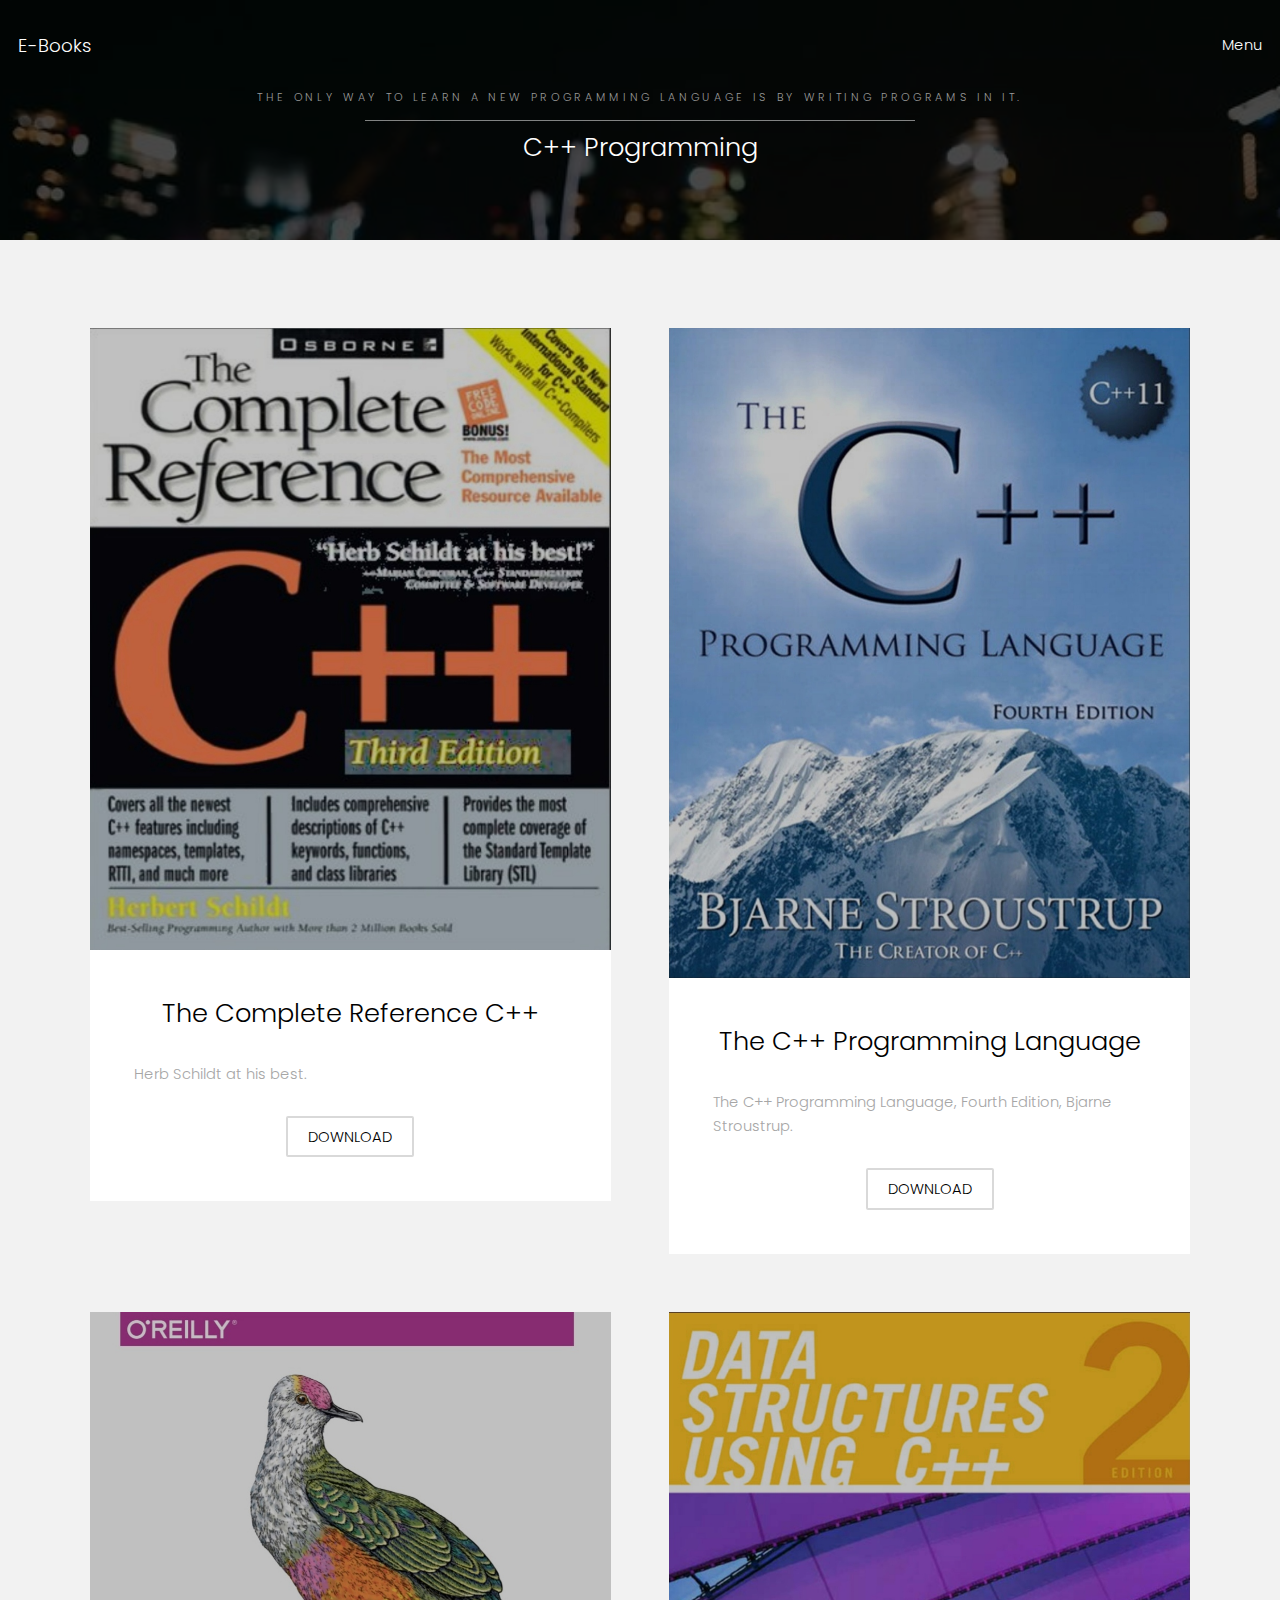
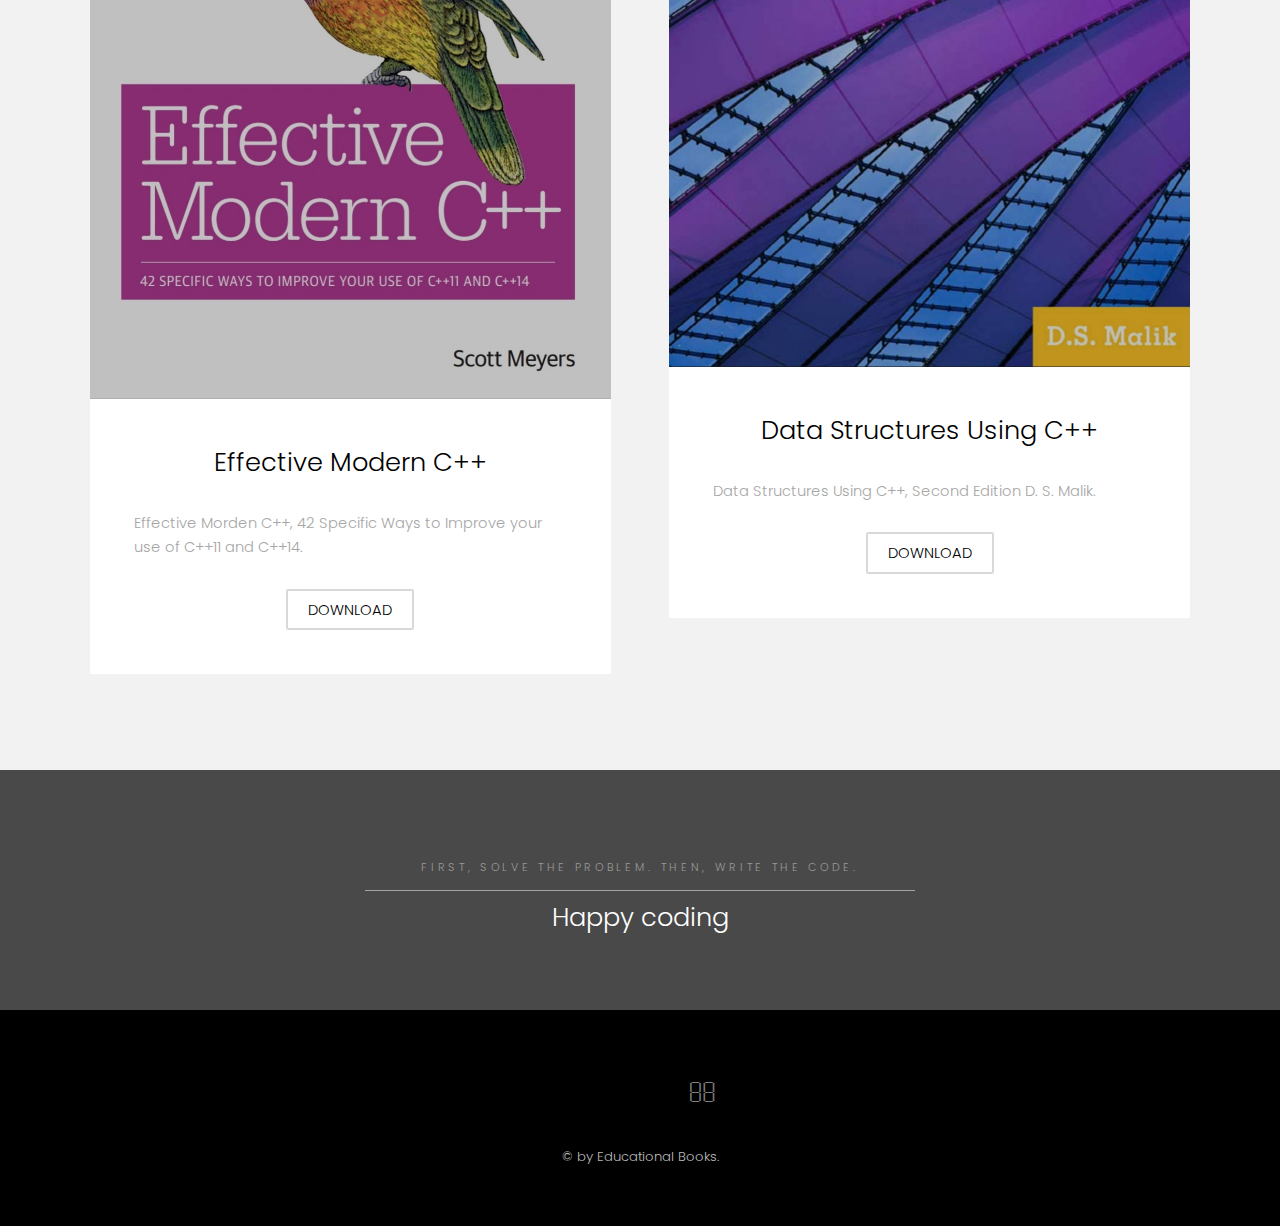
==== commit 2715d8f9: "Update c++.html" ====
--- a/c++.html
+++ b/c++.html
@@ -27,15 +27,24 @@
 		<!-- Nav -->
 
 			<nav id="menu">
-
 				<ul class="links">
-
 					<li><a href="index.html">Home</a></li>
-
+					<li><a href="#" class="dropbtn">Languages</a></li>
+						<ul>
+							<li><a href="Java.html">Java</a></li>
+							<li><a href="python.html">Python</a></li>
+							<li><a href="kotlin.html">Kotlin</a></li>
+							<li><a href="swift.html">Swift</a></li>
+							<li><a href="clang.html">C Language</a></li>
+							<li><a href="c++.html">C++</a></li>
+							<li><a href="Csharp.html">C#</a></li>
+							<li><a href="js.html">JavaScript</a></li>
+							<li><a href="ruby.html">Ruby</a></li>
+							<li><a href="php.html">PHP</a></li>
+							
+						</ul>
 					<li><a href="about.html">About</a></li>
-
 				</ul>
-
 			</nav>
 
 		<!-- One -->
@@ -82,11 +91,11 @@
 
 									</header>
 
-									<p>The Complete Reference C++</p>
-
-									<footer class="align-center">
-
-										<a href="#" class="button alt">Download</a>
+									<p>Herb Schildt at his best.</p>
+
+									<footer class="align-center">
+
+										<a href="https://drive.google.com/file/d/17DJzPqdPtStUQ6fxgH1KOgxyvTLq28Vn/view?usp=sharing" class="button alt">Download</a>
 
 									</footer>
 
@@ -114,11 +123,11 @@
 
 									</header>
 
-									<p>The C++ Programming Language</p>
-
-									<footer class="align-center">
-
-										<a href="#" class="button alt">Download</a>
+									<p>The C++ Programming Language, Fourth Edition, Bjarne Stroustrup.</p>
+
+									<footer class="align-center">
+
+										<a href="https://drive.google.com/file/d/1xKDOXfb1_qqKCmHFmzhGVDY_8e6jlTBF/view?usp=sharing" class="button alt">Download</a>
 
 									</footer>
 
@@ -146,11 +155,11 @@
 
 									</header>
 
-									<p>Effective Morden C++.</p>
-
-									<footer class="align-center">
-
-										<a href="#" class="button alt">Download</a>
+									<p>Effective Morden C++, 42 Specific Ways to Improve your use of C++11 and C++14.</p>
+
+									<footer class="align-center">
+
+										<a href="https://drive.google.com/file/d/1CJp7uZ34kA3PVkisYg-h-o4xqjaR-UmH/view?usp=sharing" class="button alt">Download</a>
 
 									</footer>
 
@@ -178,11 +187,11 @@
 
 									</header>
 
-									<p>Data Structures Using C++.</p>
-
-									<footer class="align-center">
-
-										<a href="#" class="button alt">Download</a>
+									<p>Data Structures Using C++, Second Edition D. S. Malik.</p>
+
+									<footer class="align-center">
+
+										<a href="https://drive.google.com/file/d/1PVxQ2obk1-utqj2uB4NjfFRT3AAuZ3gL/view?usp=sharing" class="button alt">Download</a>
 
 									</footer>
 
--- a/assets/css/main.css
+++ b/assets/css/main.css
@@ -1,12 +1,6 @@
 @charset "UTF-8";
 @import url(font-awesome.min.css);
 @import url("https://fonts.googleapis.com/css?family=Poppins:300,400,500,600,700");
-
-/*
-	Hielo by TEMPLATED
-	templated.co @templatedco
-	Released for free under the Creative Commons Attribution 3.0 license (templated.co/license)
-*/
 
 /* Reset */
 
@@ -4309,4 +4303,4 @@
 				padding: 3rem 0 1rem 0 ;
 			}
 
-		}+		}
